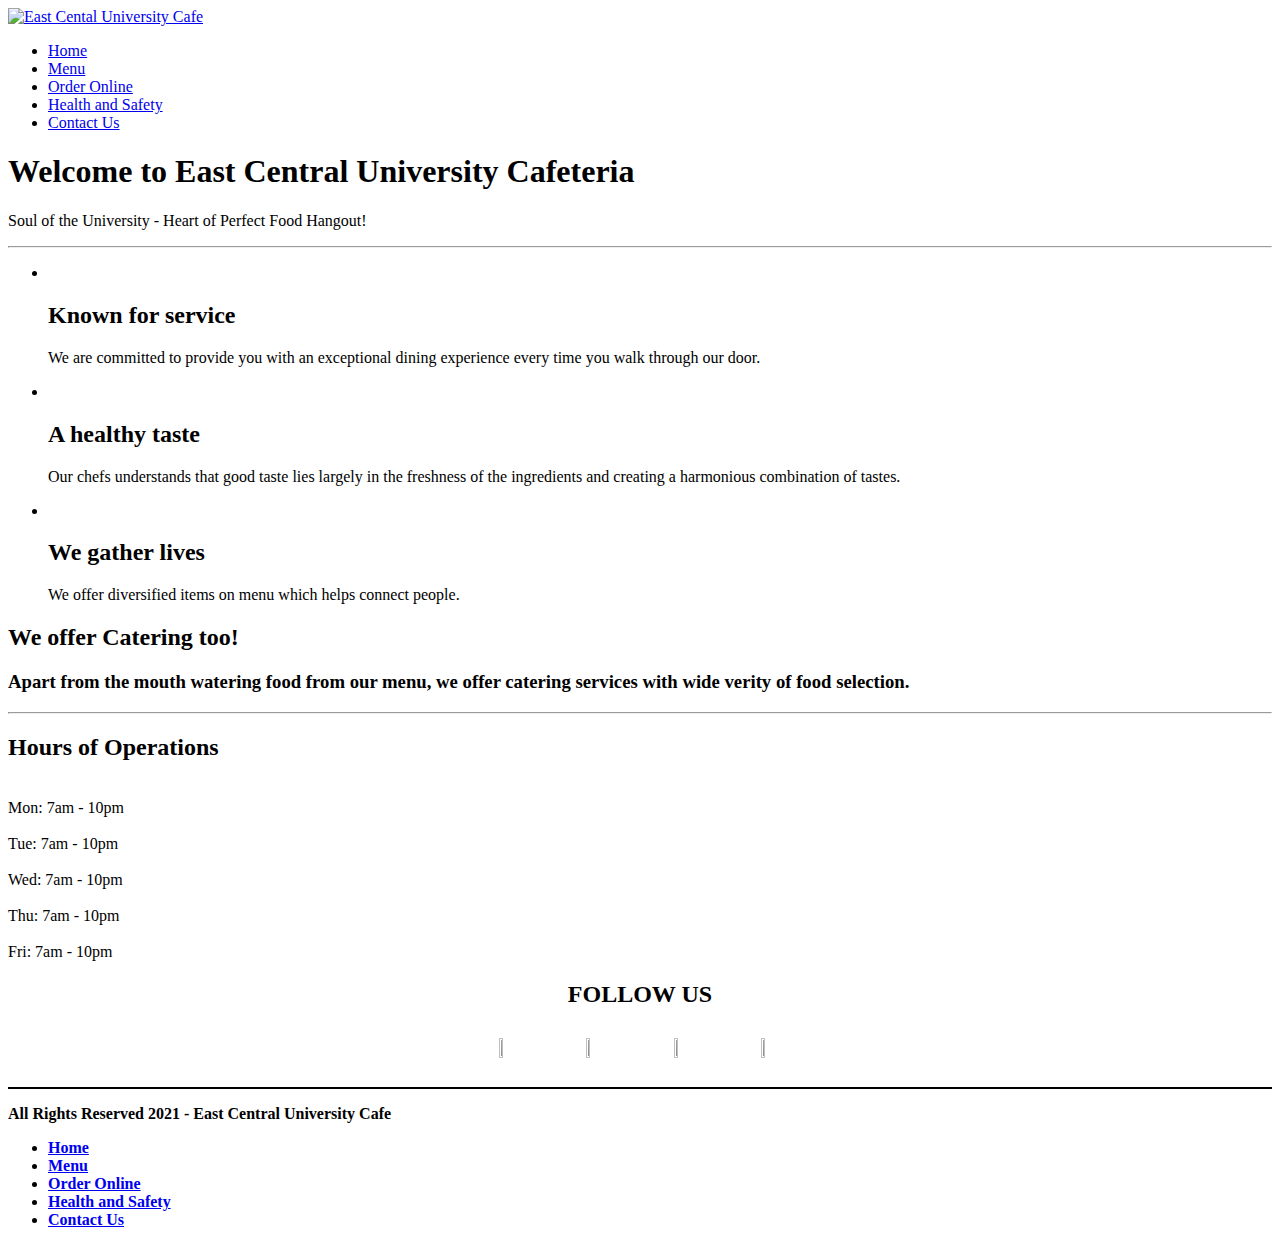
==== index.html @ ace2dca8 "Add files via upload" ====
<!DOCTYPE html>
<html lang="en">
<head>
	<title>Welcome to  East Central University Cafeteria</title>
	<meta charset="utf-8">
	<meta name="author" content="pixelhint.com">
	<meta name="description" content="Sublime Stunning free HTML5/CSS3 website template"/>
	<link rel="stylesheet" type="text/css" href="css/reset.css">
	<link rel="stylesheet" type="text/css" href="css/fancybox.css">
	<link rel="stylesheet" type="text/css" href="css/animate.css">
	<link rel="stylesheet" type="text/css" href="css/main.css">

</head>
<body>

	<section class="billboard light">
		<header class="wrapper light">
                <a href="https://www.ecok.edu/"> <img class="logo" src="./img/logo-big.png" alt="East Cental University Cafe">
			<nav>
				<ul>
					<li><a href="index.html">Home</a></li>
					<li><a href="./menu.html">Menu</a></li>
					<li><a href="./orderonline.html">Order Online</a></li>
                                        <li><a href="healthi.html">Health and Safety</a></li>
					<li><a href="./contact.html">Contact Us</a></li>
				</ul>
			</nav>
		</header>

		<div class="caption light animated wow fadeInDown clearfix">
			<h1>Welcome to  East Central University Cafeteria</h1>
			<p>Soul of the University - Heart of Perfect Food Hangout!</p>
			
		</div>
		<div class="shadow"></div>
	</section><!--  End billboard  -->

            <hr>
            
	<section class="services wrapper">
		<ul class="clearfix">
			<li class="animated wow fadeInDown">
				<img class="icon" src="img/service.jpg" alt=""/>
				<span class="separator"></span>
				<h2>Known for service</h2>
				<p>We are committed to provide you with an exceptional dining experience every time you walk through our door.</p>
			</li>
			
			<li class="animated wow fadeInDown"  data-wow-delay=".4s">
				<img class="icon" src="img/veg.jpg" alt=""/>
				<span class="separator"></span>
				<h2>A healthy taste</h2>
				<p>Our chefs understands that good taste lies largely in the freshness of the ingredients and creating a harmonious combination of tastes.</p>
			</li>
                        
                        <li class="animated wow fadeInDown"  data-wow-delay=".2s">
				<img class="icon" src="img/gather.jpg" alt=""/>
				<span class="separator"></span>
				<h2>We gather lives</h2>
				<p>We offer diversified items on menu which helps connect people.
			</li>
		</ul>
	</section><!--  End services  -->



	<section class="testimonials wrapper">
		<div class="title animated wow fadeIn">
			<h2>We offer Catering too!</h2>
			<h3>Apart from the mouth watering food from our menu, we offer catering services with wide verity of food selection.</h3>
			<hr class="separator"/>
		</div>
	</section><!--  End testimonials  -->

        <section class="testimonials wrapper">
		<div class="title animated wow fadeIn">
			<h2>Hours of Operations</h2>
                        <br>Mon: 7am - 10pm</br>
                        <br>Tue: 7am - 10pm</br>
                        <br>Wed: 7am - 10pm</br>
                        <br>Thu: 7am - 10pm</br>
                        <br>Fri: 7am - 10pm</br>

		</div> 
            
	</section><!--  End testimonials  -->
      	  
           <section class="testimonials wrapper">
                <div class="title animated wow fadeIn">
                <h2 align="center"> FOLLOW US</h1>
                <h1 align="center">
                <a href="https://www.facebook.com/TaffCafeteria/"> <img src="img/Facebook.png" height="5%" width="5%"></a>  &nbsp;
                <a href="https://www.instagram.com/ecutigers/">  <img src="img/Instagram.png" height="6%" width="5%"></a> &nbsp;
		<a href="https://twitter.com/ECUTigerEats/">  <img src="img/twitter.png" height="6%" width="5%"></a> &nbsp;
		<a href="mailto:housingresidencelife@ecok.edu">  <img src="img/gmail.png" height="6%" width="5%"></a> &nbsp;
                </h2>
                </div>
               <hr height="1.5px" color="black">
	
           </section><!--  End testimonials  -->
               
        <footer>
		<div class="wrapper">
			<div class="rights">
                            <p><b>All Rights Reserved 2021 - East Central University Cafe</b></p>
			</div>

			<nav>
				<ul>
					<li><a href="#"><b>Home</b></a></li>
					<li><a href="./menu.html"><b>Menu</b></a></li>
                                        <li><a href="./orderonline.html"><b>Order Online</b></a></li>
                                        <li><a href="./health.html"><b>Health and Safety</b></a></li>
					<li><a href="./contact.html"><b>Contact Us</b></a></li>
				</ul>
			</nav>
		</div>		
	</footer><!--  End footer  -->
	<script src="https://code.jquery.com/jquery-3.3.1.slim.min.js" integrity="sha384-q8i/X+965DzO0rT7abK41JStQIAqVgRVzpbzo5smXKp4YfRvH+8abtTE1Pi6jizo" crossorigin="anonymous"></script>
<script src="https://cdnjs.cloudflare.com/ajax/libs/popper.js/1.14.7/umd/popper.min.js" integrity="sha384-UO2eT0CpHqdSJQ6hJty5KVphtPhzWj9WO1clHTMGa3JDZwrnQq4sF86dIHNDz0W1" crossorigin="anonymous"></script>
<script src="https://stackpath.bootstrapcdn.com/bootstrap/4.3.1/js/bootstrap.min.js" integrity="sha384-JjSmVgyd0p3pXB1rRibZUAYoIIy6OrQ6VrjIEaFf/nJGzIxFDsf4x0xIM+B07jRM" crossorigin="anonymous"></script>
    <script type="text/javascript" src="js/jquery.js"></script>
    <script type="text/javascript" src="js/fancybox.js"></script>
    <script type="text/javascript" src="js/wow.js"></script>
    <script type="text/javascript" src="js/main.js"></script>
</body>
</html>
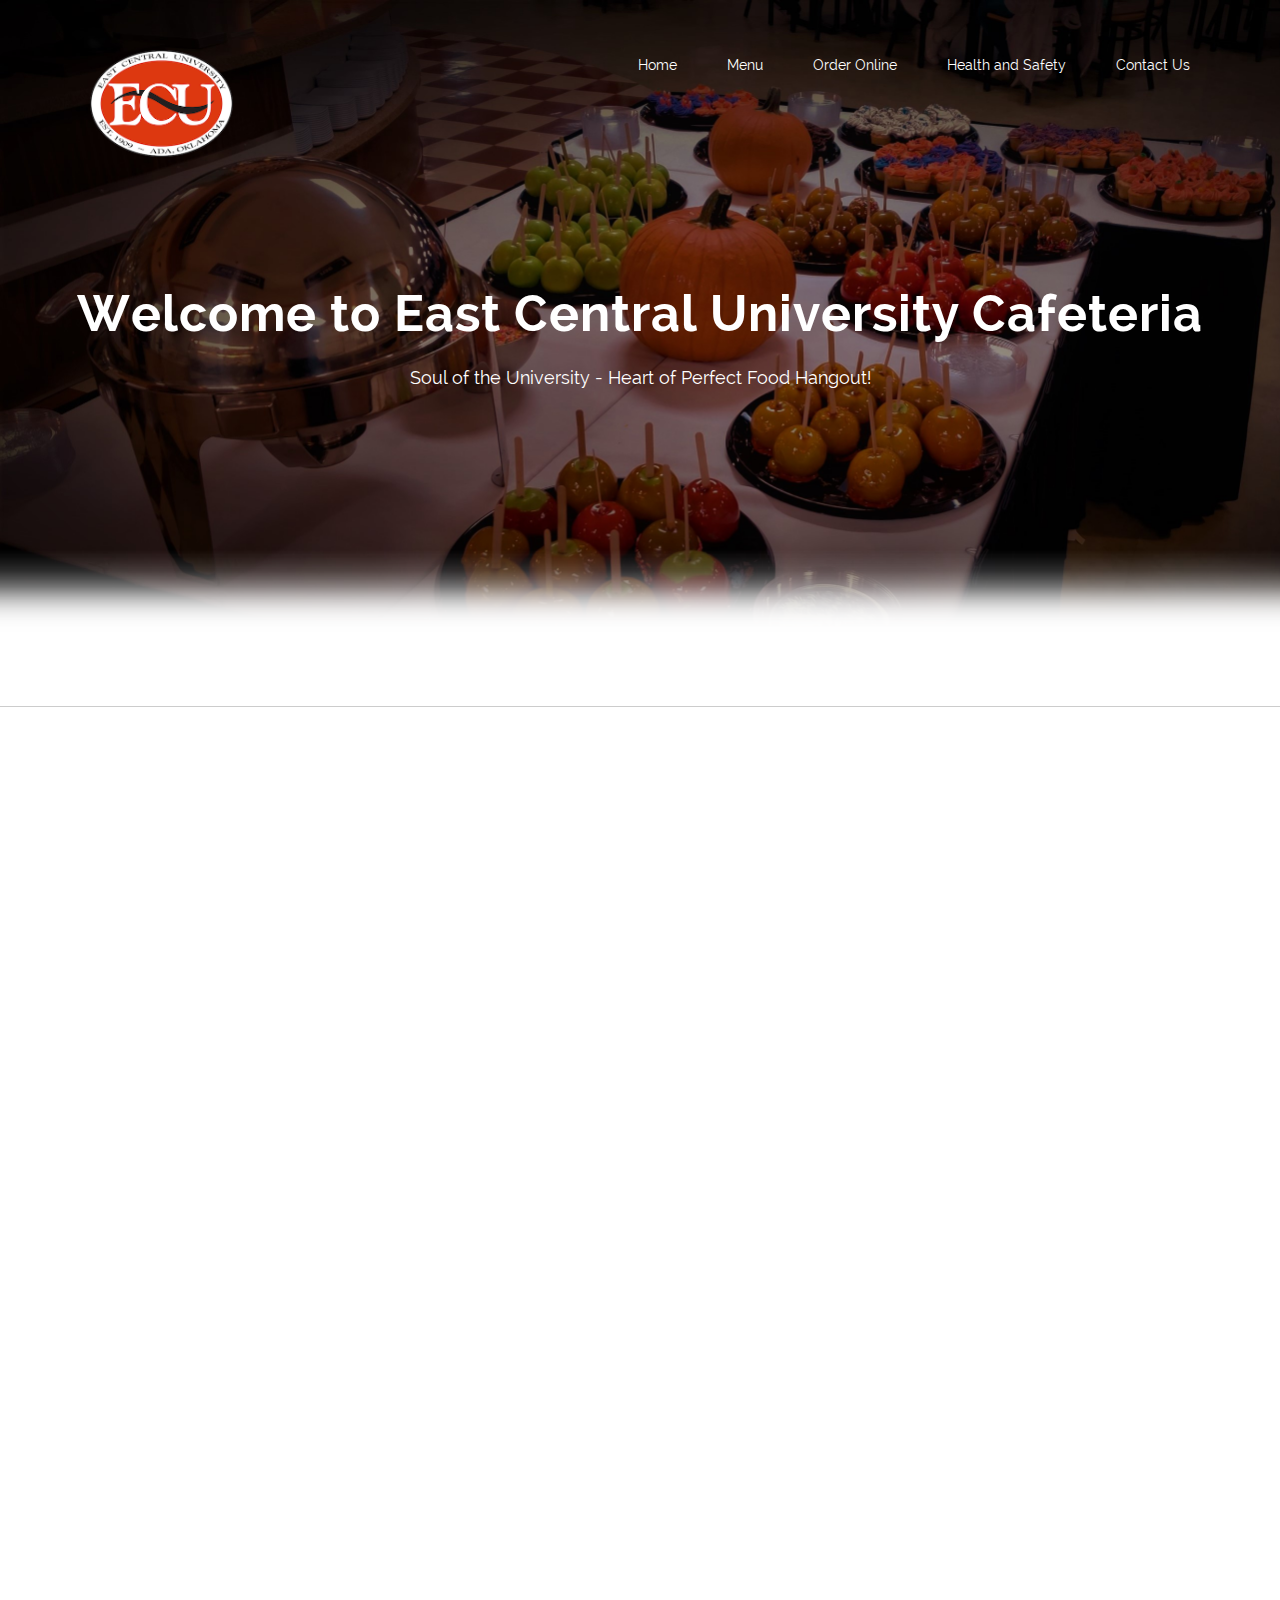
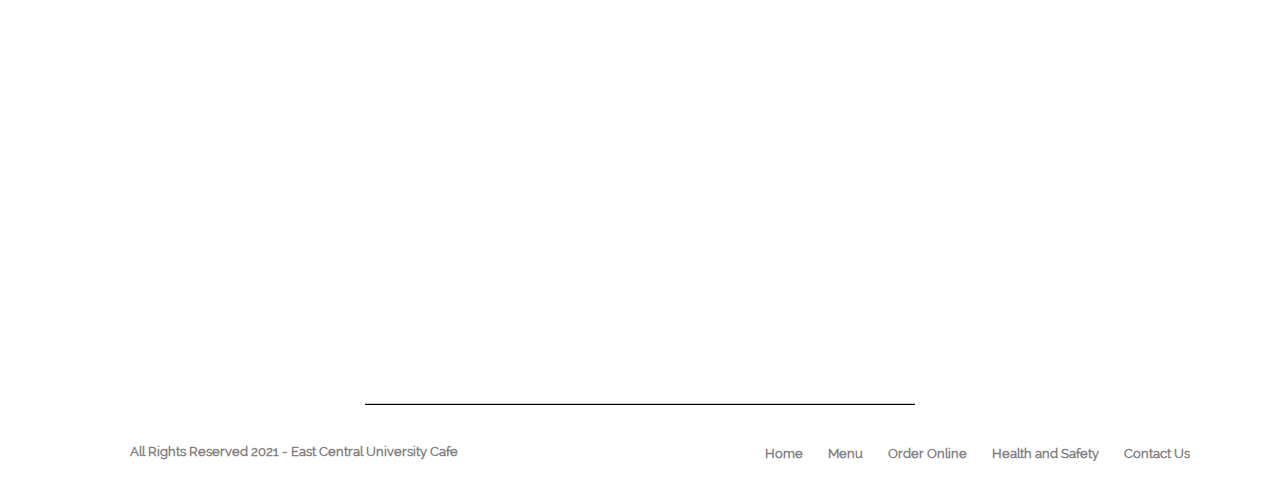
==== commit 39e67968: "minor changes" ====
--- a/index.html
+++ b/index.html
@@ -21,7 +21,7 @@
 					<li><a href="index.html">Home</a></li>
 					<li><a href="./menu.html">Menu</a></li>
 					<li><a href="./orderonline.html">Order Online</a></li>
-                                        <li><a href="healthi.html">Health and Safety</a></li>
+                     <li><a href="healthi.html">Health and Safety</a></li>
 					<li><a href="./contact.html">Contact Us</a></li>
 				</ul>
 			</nav>
@@ -95,7 +95,7 @@
 		<a href="mailto:housingresidencelife@ecok.edu">  <img src="img/gmail.png" height="6%" width="5%"></a> &nbsp;
                 </h2>
                 </div>
-               <hr height="1.5px" color="black">
+               <hr height="1px" color="black" style="width:50%; margin: auto";>
 	
            </section><!--  End testimonials  -->
                
@@ -109,8 +109,8 @@
 				<ul>
 					<li><a href="#"><b>Home</b></a></li>
 					<li><a href="./menu.html"><b>Menu</b></a></li>
-                                        <li><a href="./orderonline.html"><b>Order Online</b></a></li>
-                                        <li><a href="./health.html"><b>Health and Safety</b></a></li>
+                    <li><a href="./orderonline.html"><b>Order Online</b></a></li>
+                    <li><a href="./health.html"><b>Health and Safety</b></a></li>
 					<li><a href="./contact.html"><b>Contact Us</b></a></li>
 				</ul>
 			</nav>
--- a/css/main.css
+++ b/css/main.css
@@ -0,0 +1,604 @@
+/*
+
+	Template Author : pixelhint.com
+	Author Email    : contact@pixelhint.com
+	Template Name   : Sublime
+	
+	
+	*****************************************
+	
+	
+    - fonts
+    - general css
+    - billboard
+    - header
+    - services
+    - video
+    - testimonials
+    - blog posts
+	- footer
+	
+*/
+
+
+
+/*  Fonts  */
+@font-face {
+    font-family: 'raleway-regular';
+    src: url('../fonts/raleway-regular.eot');
+    src: url('../fonts/raleway-regular.eot?#iefix') format('embedded-opentype'),
+         url('../fonts/raleway-regular.woff') format('woff'),
+         url('../fonts/raleway-regular.ttf') format('truetype'),
+         url('../fonts/raleway-regular.svg#raleway-regular') format('svg');
+    font-weight: normal;
+    font-style: normal;
+
+}
+
+@font-face {
+    font-family: 'raleway-semibold';
+    src: url('../fonts/raleway-semibold.eot');
+    src: url('../fonts/raleway-semibold.eot?#iefix') format('embedded-opentype'),
+         url('../fonts/raleway-semibold.woff') format('woff'),
+         url('../fonts/raleway-semibold.ttf') format('truetype'),
+         url('../fonts/raleway-semibold.svg#raleway-semibold') format('svg');
+    font-weight: normal;
+    font-style: normal;
+
+}
+
+@font-face {
+    font-family: 'raleway-bold';
+    src: url('../fonts/raleway-bold.eot');
+    src: url('../fonts/raleway-bold.eot?#iefix') format('embedded-opentype'),
+         url('../fonts/raleway-bold.woff') format('woff'),
+         url('../fonts/raleway-bold.ttf') format('truetype'),
+         url('../fonts/raleway-bold.svg#raleway-bold') format('svg');
+    font-weight: normal;
+    font-style: normal;
+
+}
+
+
+
+/*  General CSS*/
+body{
+    background: #fff;
+}
+
+.wrapper{
+    width: 1100px;
+    margin: 0 auto;
+}
+
+h1, h2, h3, h4, h5 ,h6{
+    color: #626262;
+    font-family: "raleway-regular", arial;
+    letter-spacing: 1px;
+}
+
+h1              { font-size: 2em; margin: .67em 0 }
+h2              { font-size: 1.5em; margin: .75em 0 }
+h3              { font-size: 1.17em; margin: .83em 0 }
+h5              { font-size: .83em; margin: 1.5em 0 }
+h6              { font-size: .75em; margin: 1.67em 0 }
+h1, h2, h3, h4,
+h5, h6          { font-weight: bolder }
+
+.clearfix:before,  
+.clearfix:after {  
+    content: " ";  
+    display: table;  
+}  
+.clearfix:after {  
+    clear: both;  
+}  
+ 
+.clearfix {  
+    *zoom: 1;  
+}
+
+
+.logo {
+    width: 15%;
+}
+
+.icon {
+    border-radius: 30px;
+}
+
+
+/*    Billboard    */
+.billboard{
+    width: 100%;
+    height: 690px;
+    position: relative;
+}
+
+.billboard.light{
+    background: url('../img/cafe.jpg') no-repeat;   
+     
+    background-size: cover;
+    -webkit-background-size: cover;
+    -moz-background-size: cover;
+    -o-background-size: cover;
+}
+
+.billboard.dark{
+    background: url('../img/billboard2.jpg') no-repeat;
+    
+    background-size: cover;
+    -webkit-background-size: cover;
+    -moz-background-size: cover;
+    -o-background-size: cover;
+}
+
+
+.billboard .shadow{
+    position: absolute;
+    width: 100%;
+    height: 142px;
+    bottom: 0;
+    left: 0;
+    margin-bottom: -1px;
+    background: url('../img/shadow.png') repeat-x;
+}
+
+.billboard .caption{
+    margin-top: 130px;
+    text-align: center;
+}
+
+.billboard .caption.light{
+    color: #fff;
+}
+
+.billboard .caption.dark{
+    color: #5d5d5d;
+}
+
+.billboard .caption h1{
+    font-family: "raleway-bold";
+    font-size: 50px;
+    font-weight: bold; 
+    margin-bottom: 30px;
+}
+
+.billboard .caption.light h1{
+    color: #fff;
+}
+
+.billboard .caption.dark h1{
+    color: #5d5d5d;
+}
+
+.billboard .caption p{
+    font-family: "raleway-regular";
+    font-size: 18px;
+    margin-bottom: 30px;
+}
+
+.billboard .caption.light p{
+    color: #fff;
+}
+
+.billboard .caption.dark p{
+    color: #5d5d5d;
+}
+
+.billboard .caption hr{
+    display: inline-block;
+    height: 1px;
+    width: 30px;
+    border: 0!important;   
+    margin: 0;
+    padding: 0;
+}
+
+.billboard .caption.light hr{
+    background: #fff;
+}
+
+.billboard .caption.dark hr{
+    background: #5d5d5d;
+}
+
+
+
+
+
+
+/*    header    */
+header{
+    width: 100%;
+    height: 125px;
+}
+
+header .logo{
+    float: left;
+    margin-top: 50px;
+    width:13%;
+	
+}
+
+header nav{
+    float: right;
+    margin-top: 57px;
+}
+
+
+header nav ul li{
+    list-style: none;
+    display: block;
+    float: left;
+    margin-left: 50px;
+}
+
+header nav ul li a{
+    text-decoration: none;  
+    font-family: "raleway-regular";
+    font-size: 14px;
+
+    transition:all .2s linear;
+    -webkit-transition:all .2s linear;
+    -moz-transition:all .2s linear;
+    -o-transition:all .2s linear;
+}
+
+header.light nav ul li a{  
+    color: #fff;
+}
+
+header.light nav ul li a:hover{
+    color: #B9B9B9;
+}
+
+header.dark nav ul li a{  
+    color: #5d5d5d;
+}
+
+header.dark nav ul li a:hover{
+    color: #919191;
+}
+
+
+
+
+
+
+
+/*    Services    */
+.services ul{
+    margin-top: 100px;
+}
+
+.services ul li{
+    list-style: none;
+    display: block;
+    width: 313px;
+    float: left;
+    margin-left: 80px;
+    text-align: center;
+}
+
+.services ul li:first-child{
+    margin-left: 0;
+}
+
+.services ul li .separator{
+    display: block;
+    width: 1px;
+    height: 20px;
+    background: #f6f6f6;
+    margin: 20px auto;
+}
+
+.services ul li h2{
+    color: #616161;
+    font-family: "raleway-bold";
+    font-size: 18px;
+    font-weight: bold;
+    margin: 0;
+}
+
+.services ul li p{
+   color: #838181;
+    font-family: "raleway-regular";
+    font-size: 14px;
+    line-height: 28px; 
+    margin-top: 40px;
+    letter-spacing: .5px;
+}
+
+
+
+
+
+
+
+/*    Video    */
+.video{
+    display: block;
+    width: 100%;
+    padding: 2em;
+    text-align: center;
+    margin-top: 100px;
+    background: url('../img/contact.jpg') no-repeat;    
+    background-size: cover;
+    -webkit-background-size: cover;
+    -moz-background-size: cover;
+    -o-background-size: cover;
+}
+
+.video .video_logo{
+    margin-top: 85px;
+}
+
+.video h3{
+    color: #fff;
+    font-family: "raleway-regular";
+    font-size: 14px;
+    font-weight: normal!important;
+    margin: 20px 0 0 0;
+}
+
+.video #play_btn{
+    display: inline-block;
+    width: 71px;
+    height: 71px;
+    background: url('../img/play_btn.png') no-repeat;
+    margin-top: 40px;
+}
+
+
+
+
+.title{
+    text-align: center;
+    overflow: hidden;
+}
+
+.title h2{
+    color: #616161;
+    font-family: "raleway-bold";
+    font-size: 30px;
+    font-weight: bold;
+    margin: 0 0 20px 0;
+    text-transform: uppercase;
+}
+
+.title h3{
+    color: #9b9b9b;
+    font-family: "raleway-regular";
+    font-size: 14px;
+    margin: 0 0 20px 0;
+    font-weight: normal!important;
+}
+
+.title hr.separator{
+    display: block;
+    width: 40px;
+    height: 1px;
+    background-color: #ebebeb;
+    margin: 0 auto;
+    padding: 0;
+    border: 0!important;
+}
+
+
+
+
+
+
+
+/*    testimonials    */
+.testimonials{
+    margin-top: 100px;
+}
+
+.testimonials ul{
+    margin-top: 70px;
+    list-style: none;
+}
+
+.testimonials ul li{
+    display: block;
+    float: left;
+    margin-left: 80px;
+    width: 313px;
+}
+
+.testimonials ul li:first-child{
+    margin-left: 0;
+}
+
+.testimonials ul li .quotes{
+    margin-right: 10px;
+}
+
+.testimonials ul li p{
+    color: #838181;
+    font-family: "raleway-regular";
+    font-size: 16px;
+    line-height: 28px;
+    letter-spacing: .5px;
+    padding-bottom: 30px;
+    margin-bottom: 20px;
+    border-bottom: 1px solid #ecebeb;
+    position: relative;
+}
+
+.testimonials ul li p .triangle{
+    display: block;
+    width: 10px;
+    height: 5px;
+    background: url('../img/testimonial_triangle.png') no-repeat;
+    position: absolute;
+    bottom: -5px;
+    left: 40px;
+}
+
+.testimonials ul li .client{
+    margin-left: 20px;
+}
+
+.testimonials ul li .client img.avatar{
+    float: left;
+    margin-right: 20px;
+    -webkit-border-radius: 100px;
+    -moz-border-radius: 100px;
+    -o-border-radius: 100px;
+    border-radius: 100px;
+}
+
+.testimonials ul li .client .client_details{
+    float: left;
+}
+
+.testimonials ul li .client .client_details h4{
+    color: #7b7979;
+    font-family: "raleway-semibold";
+    font-size: 14px;
+    font-weight: bold;
+    margin: 0 0 10px 0;
+}
+
+.testimonials ul li .client .client_details h5{
+    color: #7b7979;
+    font-family: "raleway-regular";
+    font-size: 12px;
+    margin: 0;
+    font-weight: normal;
+}
+
+
+
+
+
+
+
+/*    blog posts    */
+.blog_posts{
+    margin-top: 100px;
+    padding: 100px 0;
+    background: #fafafa;
+}
+
+.blog_posts ul{
+    list-style: none;
+    margin-top: 70px;
+}
+
+.blog_posts ul li{
+    display: block;
+    width: 230px;
+    margin-left: 60px;
+    float: left;
+}
+
+.blog_posts ul li:first-child{
+    margin-left: 0;
+}
+
+.blog_posts ul li .media .date{
+    position: absolute;
+    top: 0;
+    left: 30px;
+    width: 40px;
+    padding: 10px 0;
+    background: rgba(62, 62, 62, .7);
+    text-align: center;
+}
+
+.blog_posts ul li .media .date span{
+    display: block;
+}
+
+.blog_posts ul li .media .date .day{
+    color: #fff;
+    font-family: "raleway-bold";
+    font-size: 18px;
+    font-weight: bold;
+
+}
+
+.blog_posts ul li .media .date .month{
+    color: #fff;
+    font-family: "raleway-regular";
+    font-size: 12px;
+}
+
+.blog_posts ul li .media{
+    width: 230px;
+    height: 230px;
+    position: relative;
+}
+
+.blog_posts ul li h1{
+    color: #616161;
+    font-family: "raleway-regular";
+    font-size: 16px;
+    font-weight: normal;
+    line-height: 26px;
+    margin: 20px 0 0 0;
+}
+
+
+
+
+
+
+
+/*    footer    */
+footer{
+    padding: 35px 0;
+    overflow: hidden;
+}
+
+footer .footer_logo{
+    float: left;
+}
+
+footer .rights p{
+    float: left;
+    color: #838181;
+    font-family: "raleway-regular";
+    font-size: 13px;
+    margin: 5px 0 0 40px; 
+}
+
+footer .rights p a{
+    color: #777;
+    font-family: "raleway-semibold";
+    font-size: 13px;
+    font-weight: bold;
+    text-decoration: none;
+}
+
+footer nav ul{
+    float: right;
+    overflow: hidden;
+    list-style: none;
+    margin-top: 5px; 
+}
+
+footer nav ul li{
+    float: left;
+    margin-left: 25px;
+}
+
+footer nav ul li a{
+    color: #838181;
+    font-family: "raleway-regular";
+    font-size: 13px;
+    text-decoration: none;
+
+    transition:all .2s linear;
+    -webkit-transition:all .2s linear;
+    -moz-transition:all .2s linear;
+    -o-transition:all .2s linear;
+}
+
+footer nav ul li a:hover{
+    color: #616161;
+}
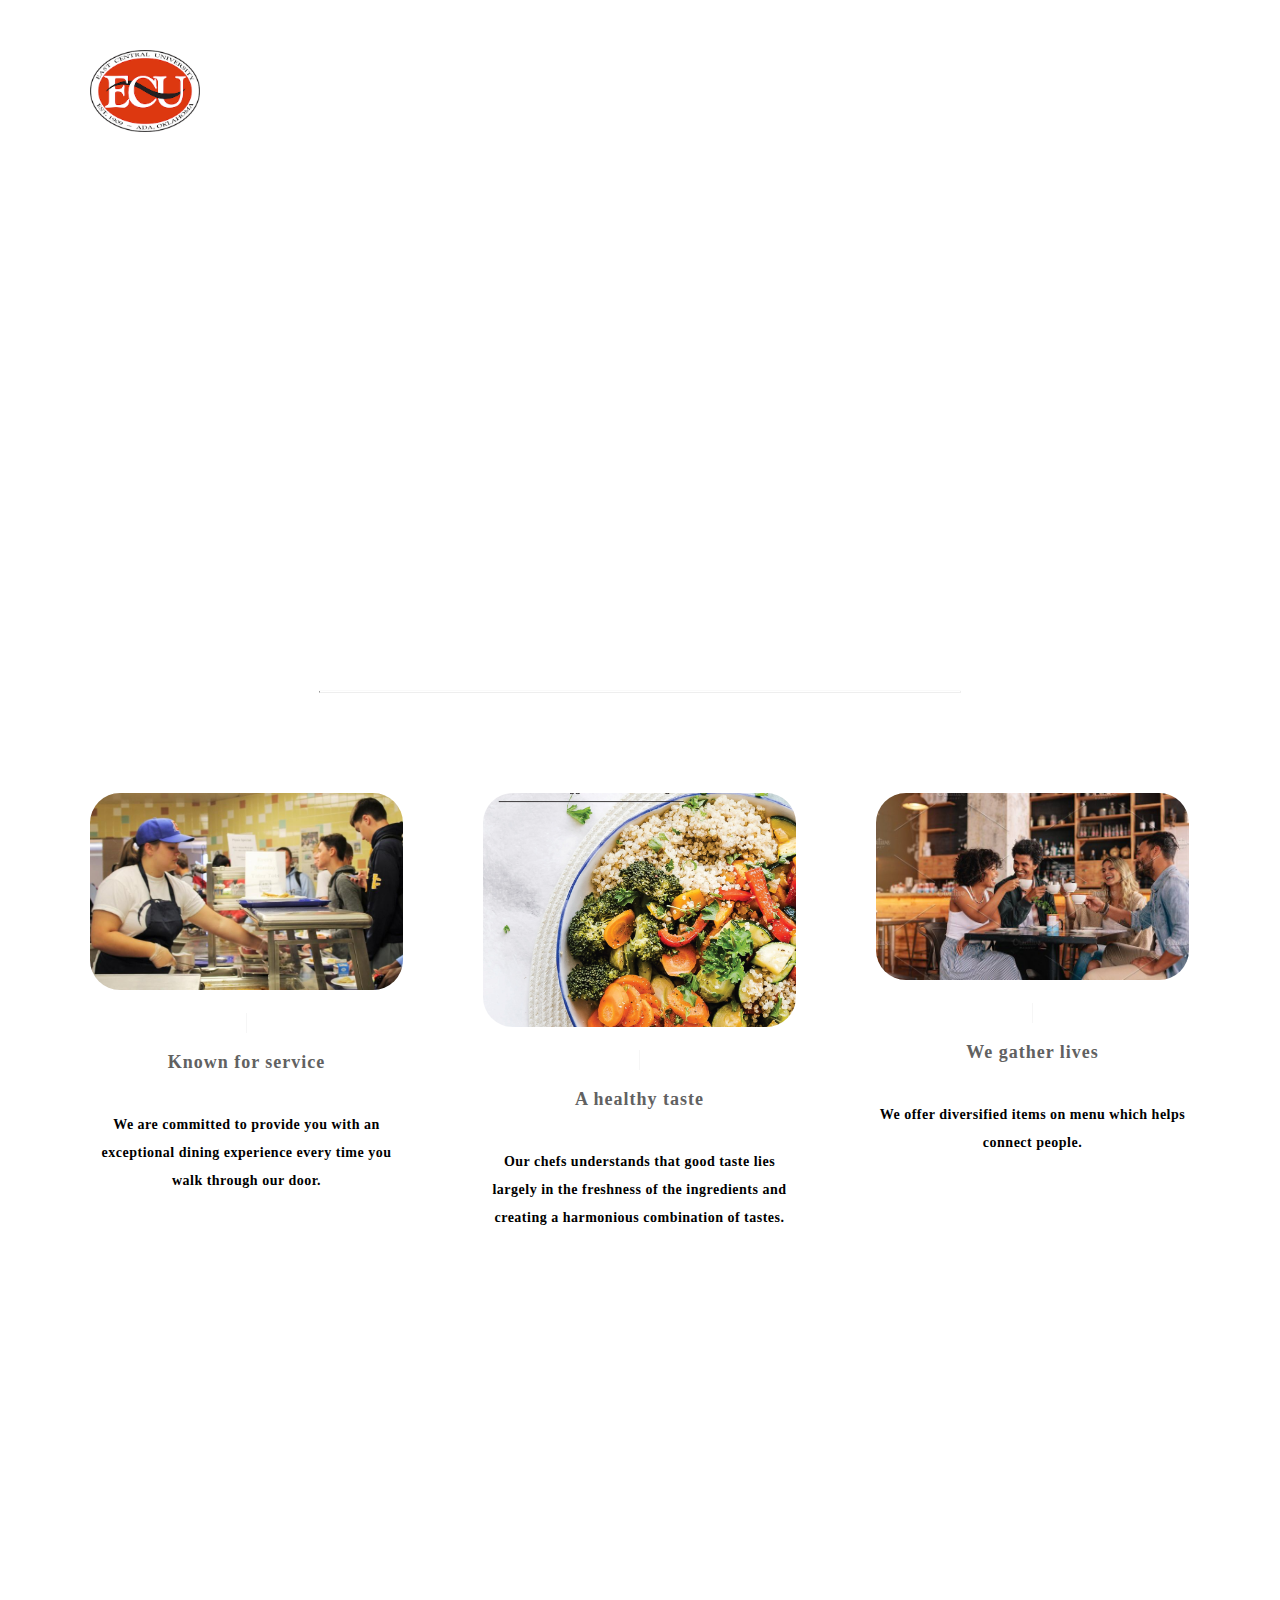
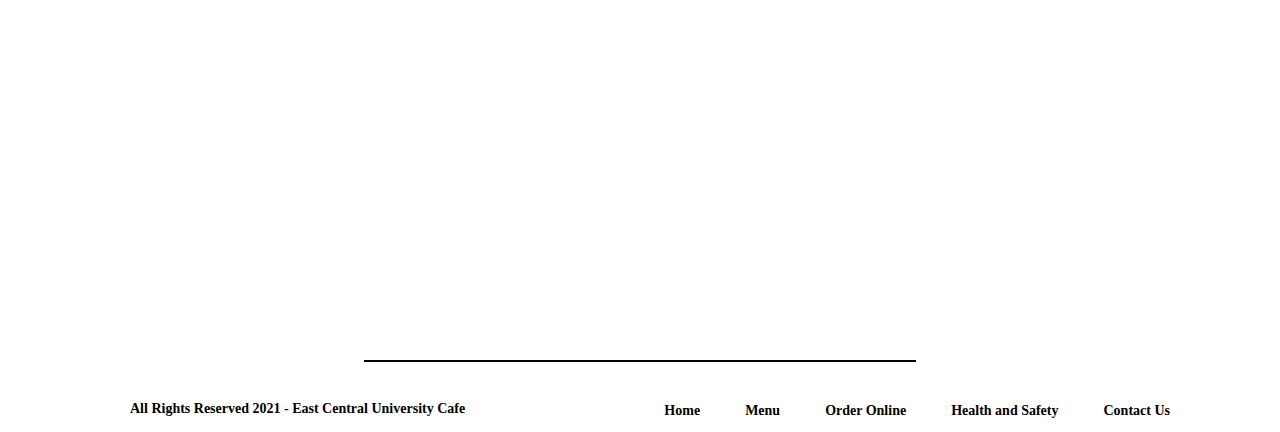
==== commit 77be4a1f: "Add files via upload" ====
--- a/index.html
+++ b/index.html
@@ -123,5 +123,15 @@
     <script type="text/javascript" src="js/fancybox.js"></script>
     <script type="text/javascript" src="js/wow.js"></script>
     <script type="text/javascript" src="js/main.js"></script>
+<!-- Begin of Chaport Live Chat code -->
+<script type="text/javascript">
+(function(w,d,v3){
+w.chaportConfig = {
+  appId : '6196f3496a9b2d19c8bec888'
+};
+
+if(w.chaport)return;v3=w.chaport={};v3._q=[];v3._l={};v3.q=function(){v3._q.push(arguments)};v3.on=function(e,fn){if(!v3._l[e])v3._l[e]=[];v3._l[e].push(fn)};var s=d.createElement('script');s.type='text/javascript';s.async=true;s.src='https://app.chaport.com/javascripts/insert.js';var ss=d.getElementsByTagName('script')[0];ss.parentNode.insertBefore(s,ss)})(window, document);
+</script>
+<!-- End of Chaport Live Chat code -->
 </body>
 </html>
--- a/css/main.css
+++ b/css/main.css
@@ -23,50 +23,23 @@
 
 
 /*  Fonts  */
-@font-face {
-    font-family: 'raleway-regular';
-    src: url('../fonts/raleway-regular.eot');
-    src: url('../fonts/raleway-regular.eot?#iefix') format('embedded-opentype'),
-         url('../fonts/raleway-regular.woff') format('woff'),
-         url('../fonts/raleway-regular.ttf') format('truetype'),
-         url('../fonts/raleway-regular.svg#raleway-regular') format('svg');
-    font-weight: normal;
-    font-style: normal;
-
-}
-
-@font-face {
-    font-family: 'raleway-semibold';
-    src: url('../fonts/raleway-semibold.eot');
-    src: url('../fonts/raleway-semibold.eot?#iefix') format('embedded-opentype'),
-         url('../fonts/raleway-semibold.woff') format('woff'),
-         url('../fonts/raleway-semibold.ttf') format('truetype'),
-         url('../fonts/raleway-semibold.svg#raleway-semibold') format('svg');
-    font-weight: normal;
-    font-style: normal;
-
-}
-
-@font-face {
-    font-family: 'raleway-bold';
-    src: url('../fonts/raleway-bold.eot');
-    src: url('../fonts/raleway-bold.eot?#iefix') format('embedded-opentype'),
-         url('../fonts/raleway-bold.woff') format('woff'),
-         url('../fonts/raleway-bold.ttf') format('truetype'),
-         url('../fonts/raleway-bold.svg#raleway-bold') format('svg');
-    font-weight: normal;
-    font-style: normal;
-
-}
-
+
+
+html {
+    font-family: Georgia, sans-serif, "Times New Roman";
+
+}
 
 
 /*  General CSS*/
 body{
-    background: #fff;
-}
-
-.wrapper{
+   background: url(https://visitnepal2020.com/wp-content/themes/visitnepaltwenty/assets/images/bg-3-food.png) no-repeat center center fixed; 
+  -webkit-background-size: cover;
+  -moz-background-size: cover;
+  -o-background-size: cover;
+}
+
+.wrapper {
     width: 1100px;
     margin: 0 auto;
 }
@@ -75,6 +48,8 @@
     color: #626262;
     font-family: "raleway-regular", arial;
     letter-spacing: 1px;
+    font-size: 30px;
+    text-shadow: 5px black;
 }
 
 h1              { font-size: 2em; margin: .67em 0 }
@@ -110,14 +85,14 @@
 
 /*    Billboard    */
 .billboard{
-    width: 100%;
+    width: 1100px;
+    min-width: 100%;
     height: 690px;
     position: relative;
 }
 
 .billboard.light{
-    background: url('../img/cafe.jpg') no-repeat;   
-     
+    background: url('https://github.com/Sacsam005/SoftwareDesign-ECU-cafe/blob/main/img/cafe.jpg?raw=true') no-repeat;   
     background-size: cover;
     -webkit-background-size: cover;
     -moz-background-size: cover;
@@ -126,7 +101,6 @@
 
 .billboard.dark{
     background: url('../img/billboard2.jpg') no-repeat;
-    
     background-size: cover;
     -webkit-background-size: cover;
     -moz-background-size: cover;
@@ -205,9 +179,6 @@
 
 
 
-
-
-
 /*    header    */
 header{
     width: 100%;
@@ -217,7 +188,7 @@
 header .logo{
     float: left;
     margin-top: 50px;
-    width:13%;
+    width:10%;
 	
 }
 
@@ -238,6 +209,8 @@
     text-decoration: none;  
     font-family: "raleway-regular";
     font-size: 14px;
+    margin-right: 20px;
+
 
     transition:all .2s linear;
     -webkit-transition:all .2s linear;
@@ -250,7 +223,7 @@
 }
 
 header.light nav ul li a:hover{
-    color: #B9B9B9;
+    color: lightcoral;
 }
 
 header.dark nav ul li a{  
@@ -258,13 +231,14 @@
 }
 
 header.dark nav ul li a:hover{
-    color: #919191;
-}
-
-
-
-
-
+    color: lightcoral;
+}
+
+.wrapper ul li a {
+    font-size:14px;
+    
+    color: black;
+}
 
 
 /*    Services    */
@@ -302,9 +276,10 @@
 }
 
 .services ul li p{
-   color: #838181;
-    font-family: "raleway-regular";
-    font-size: 14px;
+   color: black;
+    font-family: "raleway-regular";
+    font-size: 14px;
+    font-weight: 800;
     line-height: 28px; 
     margin-top: 40px;
     letter-spacing: .5px;
@@ -359,7 +334,8 @@
 }
 
 .title h2{
-    color: #616161;
+    color: black;
+    font-weight: 800;
     font-family: "raleway-bold";
     font-size: 30px;
     font-weight: bold;
@@ -368,11 +344,11 @@
 }
 
 .title h3{
-    color: #9b9b9b;
+    color: black;
     font-family: "raleway-regular";
     font-size: 14px;
     margin: 0 0 20px 0;
-    font-weight: normal!important;
+    font-weight: 800;
 }
 
 .title hr.separator{
@@ -384,11 +360,6 @@
     padding: 0;
     border: 0!important;
 }
-
-
-
-
-
 
 
 /*    testimonials    */
@@ -470,11 +441,6 @@
     margin: 0;
     font-weight: normal;
 }
-
-
-
-
-
 
 
 /*    blog posts    */
@@ -544,15 +510,16 @@
 }
 
 
-
-
-
-
-
 /*    footer    */
 footer{
     padding: 35px 0;
-    overflow: hidden;
+    overflow: visible;
+}
+
+.footer.wrapper {
+    display: flex;
+    flex-wrap: wrap;
+    justify-content: space-evenly;
 }
 
 footer .footer_logo{
@@ -561,23 +528,23 @@
 
 footer .rights p{
     float: left;
-    color: #838181;
-    font-family: "raleway-regular";
-    font-size: 13px;
+    color: black;
+    font-family: "raleway-regular";
+    font-size: 14px;
     margin: 5px 0 0 40px; 
 }
 
 footer .rights p a{
-    color: #777;
+    color: black;
     font-family: "raleway-semibold";
-    font-size: 13px;
+    font-size: 14px;
     font-weight: bold;
     text-decoration: none;
 }
 
 footer nav ul{
     float: right;
-    overflow: hidden;
+    overflow: visible;
     list-style: none;
     margin-top: 5px; 
 }
@@ -588,10 +555,12 @@
 }
 
 footer nav ul li a{
-    color: #838181;
-    font-family: "raleway-regular";
-    font-size: 13px;
+    color: black;
+    font-family: "raleway-regular";
+    font-size: 14px;
+    margin-right: 20px;
     text-decoration: none;
+
 
     transition:all .2s linear;
     -webkit-transition:all .2s linear;
@@ -600,5 +569,30 @@
 }
 
 footer nav ul li a:hover{
-    color: #616161;
-}
+    color: lightcoral;
+}
+
+.testimonials {
+    font-weight: 800;
+    color: black;
+    font: bold;
+}
+
+@media only screen and (max-width: 580px) {
+body {
+    width: 100%;
+    height: auto;
+}
+
+header nav ul li a, footer nav ul li a {
+    margin-right: 20px;
+}
+
+img.logo {
+    margin-left: 20px;
+}
+div#form-div {
+    align-items: center;
+
+}
+}
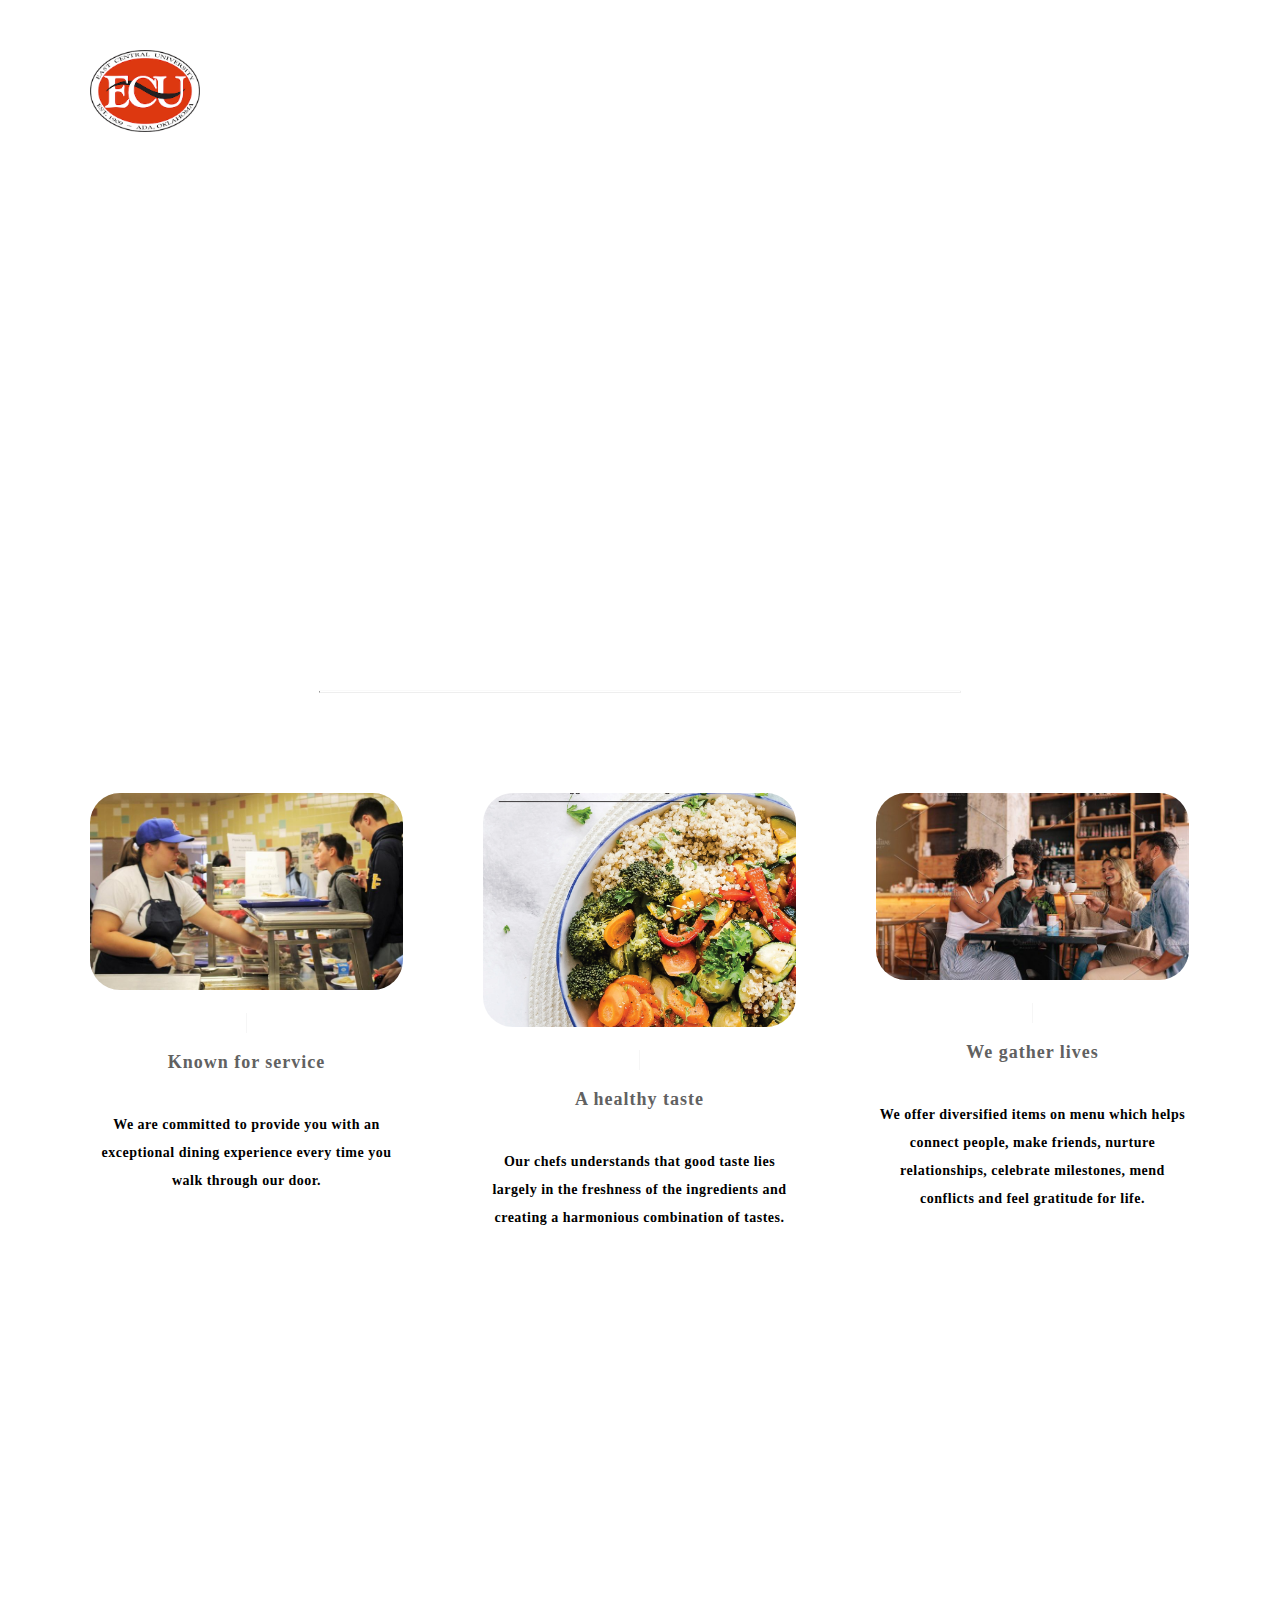
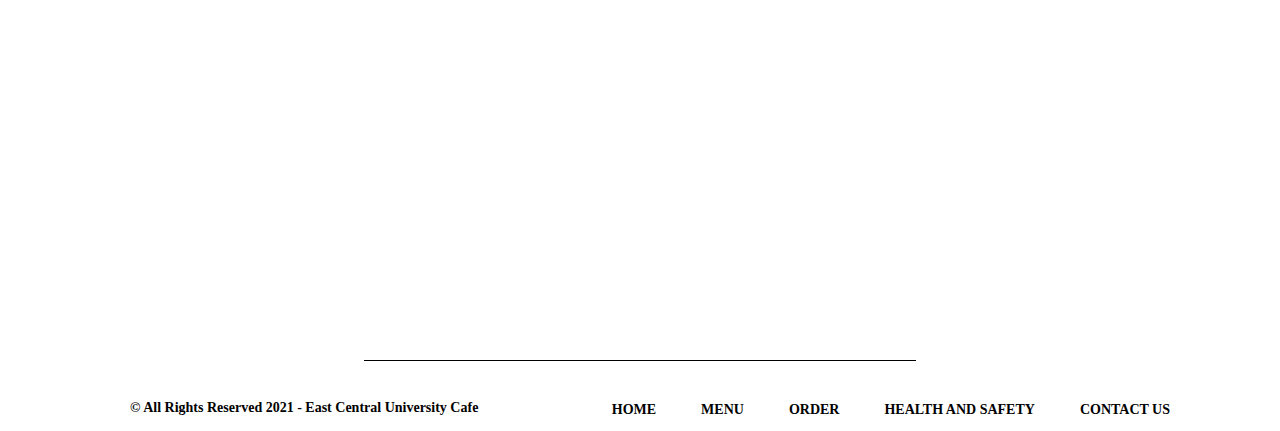
==== commit 7a23cdb6: "Add files via upload" ====
--- a/index.html
+++ b/index.html
@@ -15,14 +15,14 @@
 
 	<section class="billboard light">
 		<header class="wrapper light">
-                <a href="https://www.ecok.edu/"> <img class="logo" src="./img/logo-big.png" alt="East Cental University Cafe">
+                <a href="https://www.ecok.edu/"><img class="logo" src="./img/logo-big.png" alt="East Cental University Cafe"></a>
 			<nav>
 				<ul>
-					<li><a href="index.html">Home</a></li>
-					<li><a href="./menu.html">Menu</a></li>
-					<li><a href="./orderonline.html">Order Online</a></li>
-                     <li><a href="healthi.html">Health and Safety</a></li>
-					<li><a href="./contact.html">Contact Us</a></li>
+					<li><a href="http://localhost:8383/ecu%20cafe/index.html">HOME</a></li>
+					<li><a href="./menu.html">MENU</a></li>
+					<li><a href="./orderonline.html">ORDER ONLINE</a></li>
+					<li><a href="healthi.html">HEALTH AND SAFETY</a></li>
+					<li><a href="./contact.html">CONTACT US</a></li>
 				</ul>
 			</nav>
 		</header>
@@ -57,7 +57,7 @@
 				<img class="icon" src="img/gather.jpg" alt=""/>
 				<span class="separator"></span>
 				<h2>We gather lives</h2>
-				<p>We offer diversified items on menu which helps connect people.
+				<p>We offer diversified items on menu which helps connect people, make friends, nurture relationships, celebrate milestones, mend conflicts and feel gratitude for life.
 			</li>
 		</ul>
 	</section><!--  End services  -->
@@ -87,35 +87,38 @@
       	  
            <section class="testimonials wrapper">
                 <div class="title animated wow fadeIn">
-                <h2 align="center"> FOLLOW US</h1>
+                <h2 align="center">FOLLOW US</h1>
                 <h1 align="center">
-                <a href="https://www.facebook.com/TaffCafeteria/"> <img src="img/Facebook.png" height="5%" width="5%"></a>  &nbsp;
-                <a href="https://www.instagram.com/ecutigers/">  <img src="img/Instagram.png" height="6%" width="5%"></a> &nbsp;
-		<a href="https://twitter.com/ECUTigerEats/">  <img src="img/twitter.png" height="6%" width="5%"></a> &nbsp;
-		<a href="mailto:housingresidencelife@ecok.edu">  <img src="img/gmail.png" height="6%" width="5%"></a> &nbsp;
+	                <a href="https://www.facebook.com/TaffCafeteria/"> <img src="img/Facebook.png" height="5%" width="5%"></a>  &nbsp;
+	                <a href="https://www.instagram.com/ecutigers/">  <img src="img/Instagram.png" height="6%" width="5%"></a> &nbsp;
+					<a href="https://twitter.com/ECUTigerEats/">  <img src="img/twitter.png" height="6%" width="5%"></a> &nbsp;
+					<a href="mailto:housingresidencelife@ecok.edu">  <img src="img/gmail.png" height="6%" width="5%"></a> &nbsp;
                 </h2>
                 </div>
-               <hr height="1px" color="black" style="width:50%; margin: auto";>
+
+               <hr size=1 color="black">
 	
            </section><!--  End testimonials  -->
                
         <footer>
 		<div class="wrapper">
 			<div class="rights">
-                            <p><b>All Rights Reserved 2021 - East Central University Cafe</b></p>
+                            <p><b>© All Rights Reserved 2021 - East Central University Cafe</b></p>
 			</div>
 
 			<nav>
 				<ul>
-					<li><a href="#"><b>Home</b></a></li>
-					<li><a href="./menu.html"><b>Menu</b></a></li>
-                    <li><a href="./orderonline.html"><b>Order Online</b></a></li>
-                    <li><a href="./health.html"><b>Health and Safety</b></a></li>
-					<li><a href="./contact.html"><b>Contact Us</b></a></li>
+					<li><a href="#"><b>HOME</b></a></li>
+					<li><a href="./menu.html"><b>MENU</b></a></li>
+                    <li><a href="./orderonline.html"><b>ORDER</b></a></li>
+                    <li><a href="./healthi.html"><b>HEALTH AND SAFETY</b></a></li>
+					<li><a href="./contact.html"><b>CONTACT US</b></a></li>
 				</ul>
 			</nav>
 		</div>		
 	</footer><!--  End footer  -->
+
+
 	<script src="https://code.jquery.com/jquery-3.3.1.slim.min.js" integrity="sha384-q8i/X+965DzO0rT7abK41JStQIAqVgRVzpbzo5smXKp4YfRvH+8abtTE1Pi6jizo" crossorigin="anonymous"></script>
 <script src="https://cdnjs.cloudflare.com/ajax/libs/popper.js/1.14.7/umd/popper.min.js" integrity="sha384-UO2eT0CpHqdSJQ6hJty5KVphtPhzWj9WO1clHTMGa3JDZwrnQq4sF86dIHNDz0W1" crossorigin="anonymous"></script>
 <script src="https://stackpath.bootstrapcdn.com/bootstrap/4.3.1/js/bootstrap.min.js" integrity="sha384-JjSmVgyd0p3pXB1rRibZUAYoIIy6OrQ6VrjIEaFf/nJGzIxFDsf4x0xIM+B07jRM" crossorigin="anonymous"></script>
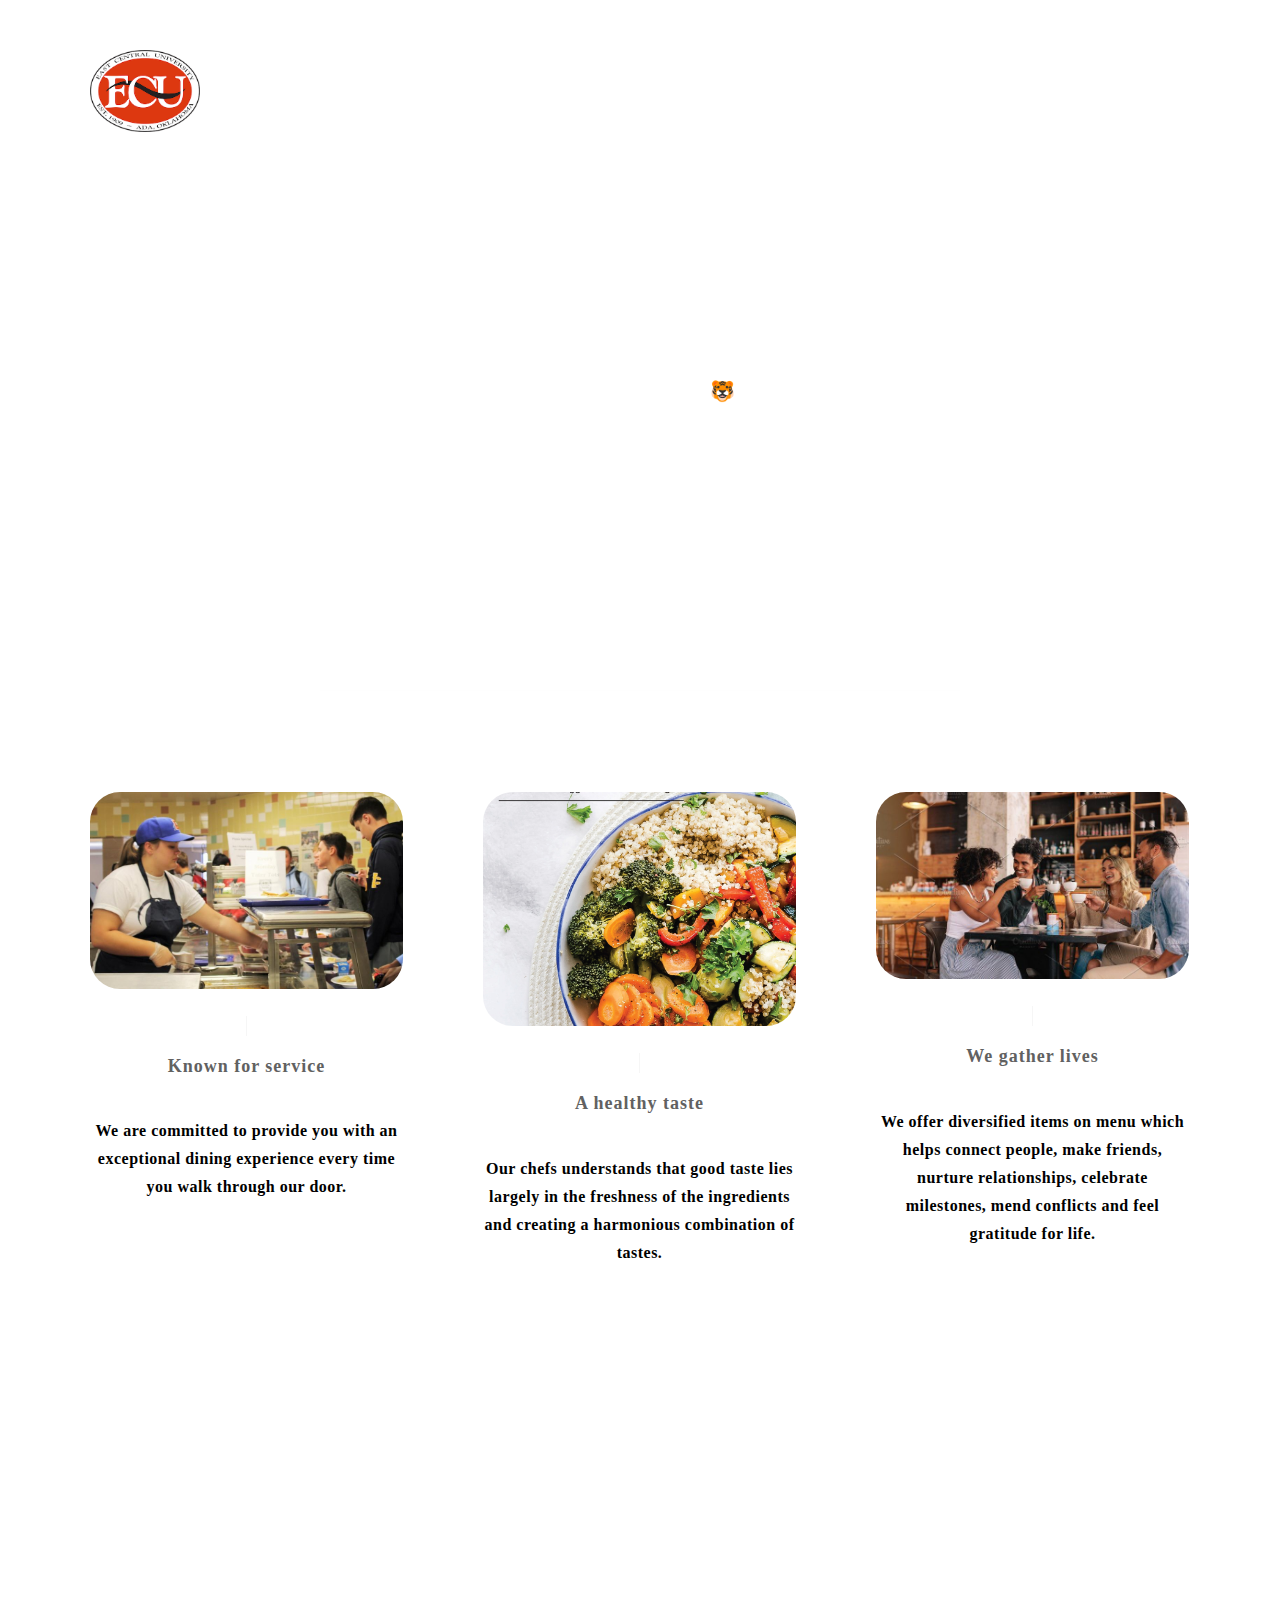
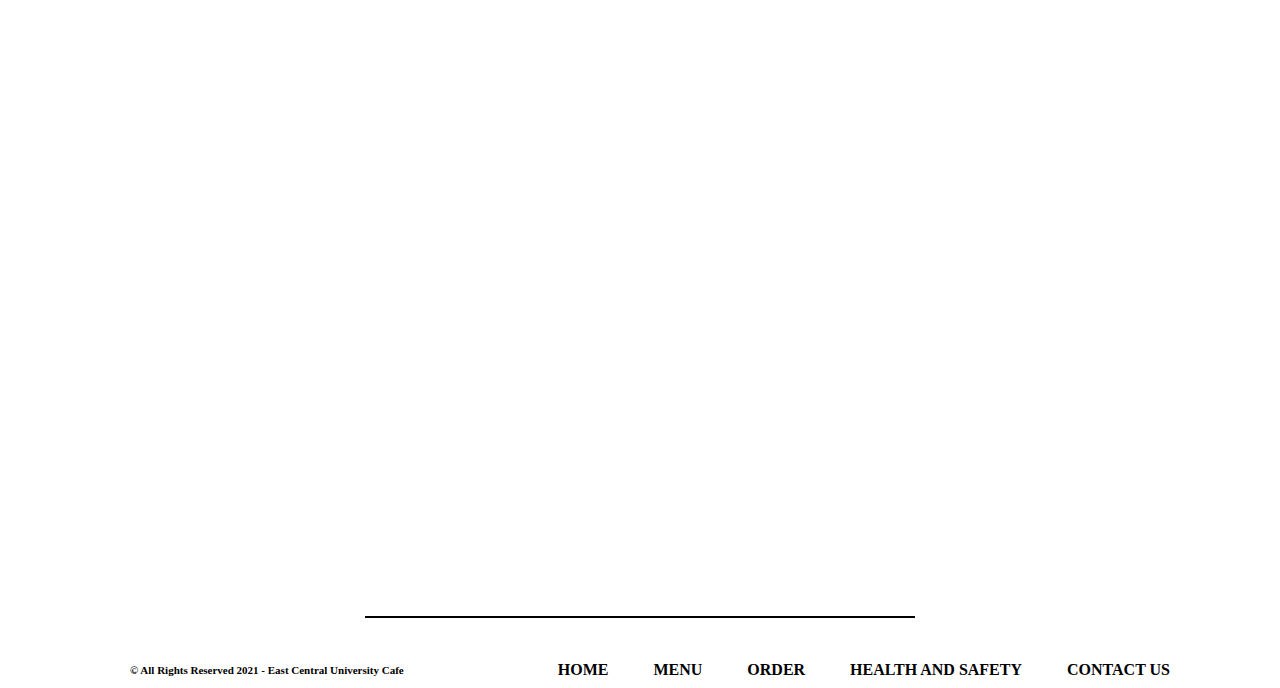
==== commit 9c2f9b90: "Update index.html" ====
--- a/index.html
+++ b/index.html
@@ -1,26 +1,27 @@
 <!DOCTYPE html>
 <html lang="en">
+
 <head>
-	<title>Welcome to  East Central University Cafeteria</title>
+	<title>Welcome to East Central University Cafeteria</title>
 	<meta charset="utf-8">
-	<meta name="author" content="pixelhint.com">
-	<meta name="description" content="Sublime Stunning free HTML5/CSS3 website template"/>
+	<meta name="description" content="Sublime Stunning free HTML5/CSS3 website template" />
+	<link href="http://maxcdn.bootstrapcdn.com/bootstrap/4.1.1/css/bootstrap.min.css" rel="stylesheet">
 	<link rel="stylesheet" type="text/css" href="css/reset.css">
 	<link rel="stylesheet" type="text/css" href="css/fancybox.css">
 	<link rel="stylesheet" type="text/css" href="css/animate.css">
 	<link rel="stylesheet" type="text/css" href="css/main.css">
+</head>
 
-</head>
 <body>
 
 	<section class="billboard light">
 		<header class="wrapper light">
-                <a href="https://www.ecok.edu/"><img class="logo" src="./img/logo-big.png" alt="East Cental University Cafe"></a>
+			<a href="./index.html"><img class="logo" src="./img/logo-big.png" alt="East Cental University Cafe"></a>
 			<nav>
 				<ul>
-					<li><a href="http://localhost:8383/ecu%20cafe/index.html">HOME</a></li>
+					<li><a href="./index.html">HOME</a></li>
 					<li><a href="./menu.html">MENU</a></li>
-					<li><a href="./orderonline.html">ORDER ONLINE</a></li>
+					<li><a href="./online.html">ORDER ONLINE</a></li>
 					<li><a href="healthi.html">HEALTH AND SAFETY</a></li>
 					<li><a href="./contact.html">CONTACT US</a></li>
 				</ul>
@@ -28,113 +29,139 @@
 		</header>
 
 		<div class="caption light animated wow fadeInDown clearfix">
-			<h1>Welcome to  East Central University Cafeteria</h1>
-			<p>Soul of the University - Heart of Perfect Food Hangout!</p>
-			
+			<h1>Welcome to East Central University Cafeteria</h1>
+			<h3><span id="result" style="font-size: 1.25rem"></span></h3>
+			<!-- Soul of the University - Heart of Perfect Food Hangout! -->
 		</div>
 		<div class="shadow"></div>
 	</section><!--  End billboard  -->
 
-            <hr>
-            
+	<hr>
+
 	<section class="services wrapper">
 		<ul class="clearfix">
 			<li class="animated wow fadeInDown">
-				<img class="icon" src="img/service.jpg" alt=""/>
+				<img class="icon" src="img/service.jpg" alt="" />
 				<span class="separator"></span>
 				<h2>Known for service</h2>
 				<p>We are committed to provide you with an exceptional dining experience every time you walk through our door.</p>
 			</li>
-			
-			<li class="animated wow fadeInDown"  data-wow-delay=".4s">
-				<img class="icon" src="img/veg.jpg" alt=""/>
+
+			<li class="animated wow fadeInDown" data-wow-delay=".4s">
+				<img class="icon" src="img/veg.jpg" alt="" />
 				<span class="separator"></span>
 				<h2>A healthy taste</h2>
-				<p>Our chefs understands that good taste lies largely in the freshness of the ingredients and creating a harmonious combination of tastes.</p>
+				<p>Our chefs understands that good taste lies largely in the freshness of the ingredients and creating a harmonious
+					combination of tastes.</p>
 			</li>
-                        
-                        <li class="animated wow fadeInDown"  data-wow-delay=".2s">
-				<img class="icon" src="img/gather.jpg" alt=""/>
+
+			<li class="animated wow fadeInDown" data-wow-delay=".2s">
+				<img class="icon" src="img/gather.jpg" alt="" />
 				<span class="separator"></span>
 				<h2>We gather lives</h2>
-				<p>We offer diversified items on menu which helps connect people, make friends, nurture relationships, celebrate milestones, mend conflicts and feel gratitude for life.
+				<p>We offer diversified items on menu which helps connect people, make friends, nurture relationships, celebrate milestones,
+					mend conflicts and feel gratitude for life.
 			</li>
 		</ul>
 	</section><!--  End services  -->
-
-
 
 	<section class="testimonials wrapper">
 		<div class="title animated wow fadeIn">
 			<h2>We offer Catering too!</h2>
 			<h3>Apart from the mouth watering food from our menu, we offer catering services with wide verity of food selection.</h3>
-			<hr class="separator"/>
+
+			<a href="./menu.html"><button class="btn btn-warning">
+					<h2>See our Menu</h2>
+				</button></a>
+			<hr class="separator" />
 		</div>
 	</section><!--  End testimonials  -->
 
-        <section class="testimonials wrapper">
+	<section class="testimonials wrapper">
 		<div class="title animated wow fadeIn">
 			<h2>Hours of Operations</h2>
-                        <br>Mon: 7am - 10pm</br>
-                        <br>Tue: 7am - 10pm</br>
-                        <br>Wed: 7am - 10pm</br>
-                        <br>Thu: 7am - 10pm</br>
-                        <br>Fri: 7am - 10pm</br>
+			<br>Mon: 7am - 10pm</br>
+			<br>Tue: 7am - 10pm</br>
+			<br>Wed: 7am - 10pm</br>
+			<br>Thu: 7am - 10pm</br>
+			<br>Fri: 7am - 10pm</br>
 
-		</div> 
-            
+		</div>
+
 	</section><!--  End testimonials  -->
-      	  
-           <section class="testimonials wrapper">
-                <div class="title animated wow fadeIn">
-                <h2 align="center">FOLLOW US</h1>
-                <h1 align="center">
-	                <a href="https://www.facebook.com/TaffCafeteria/"> <img src="img/Facebook.png" height="5%" width="5%"></a>  &nbsp;
-	                <a href="https://www.instagram.com/ecutigers/">  <img src="img/Instagram.png" height="6%" width="5%"></a> &nbsp;
-					<a href="https://twitter.com/ECUTigerEats/">  <img src="img/twitter.png" height="6%" width="5%"></a> &nbsp;
-					<a href="mailto:housingresidencelife@ecok.edu">  <img src="img/gmail.png" height="6%" width="5%"></a> &nbsp;
-                </h2>
-                </div>
 
-               <hr size=1 color="black">
-	
-           </section><!--  End testimonials  -->
-               
-        <footer>
+	<section class="testimonials wrapper">
+		<div class="title animated wow fadeIn">
+			<h2 align="center">FOLLOW US</h1>
+				<h1 align="center">
+					<a href="https://www.facebook.com/TaffCafeteria/"> <img src="img/Facebook.png" height="5%" width="5%"></a> &nbsp;
+					<a href="https://www.instagram.com/ecutigers/"> <img src="img/Instagram.png" height="6%" width="5%"></a> &nbsp;
+					<a href="https://twitter.com/ECUTigerEats/"> <img src="img/twitter.png" height="6%" width="5%"></a> &nbsp;
+					<a href="mailto:housingresidencelife@ecok.edu"> <img src="img/gmail.png" height="6%" width="5%"></a> &nbsp;
+			</h2>
+		</div>
+
+		<hr size=1 color="black">
+
+	</section><!--  End testimonials  -->
+
+	<footer>
 		<div class="wrapper">
 			<div class="rights">
-                            <p><b>© All Rights Reserved 2021 - East Central University Cafe</b></p>
+				<p><b>© All Rights Reserved 2021 - East Central University Cafe</b></p>
 			</div>
 
 			<nav>
 				<ul>
-					<li><a href="#"><b>HOME</b></a></li>
+					<li><a href="./index.html"><b>HOME</b></a></li>
 					<li><a href="./menu.html"><b>MENU</b></a></li>
-                    <li><a href="./orderonline.html"><b>ORDER</b></a></li>
-                    <li><a href="./healthi.html"><b>HEALTH AND SAFETY</b></a></li>
+					<li><a href="./online.html"><b>ORDER</b></a></li>
+					<li><a href="./healthi.html"><b>HEALTH AND SAFETY</b></a></li>
 					<li><a href="./contact.html"><b>CONTACT US</b></a></li>
 				</ul>
 			</nav>
-		</div>		
+		</div>
 	</footer><!--  End footer  -->
 
 
-	<script src="https://code.jquery.com/jquery-3.3.1.slim.min.js" integrity="sha384-q8i/X+965DzO0rT7abK41JStQIAqVgRVzpbzo5smXKp4YfRvH+8abtTE1Pi6jizo" crossorigin="anonymous"></script>
-<script src="https://cdnjs.cloudflare.com/ajax/libs/popper.js/1.14.7/umd/popper.min.js" integrity="sha384-UO2eT0CpHqdSJQ6hJty5KVphtPhzWj9WO1clHTMGa3JDZwrnQq4sF86dIHNDz0W1" crossorigin="anonymous"></script>
-<script src="https://stackpath.bootstrapcdn.com/bootstrap/4.3.1/js/bootstrap.min.js" integrity="sha384-JjSmVgyd0p3pXB1rRibZUAYoIIy6OrQ6VrjIEaFf/nJGzIxFDsf4x0xIM+B07jRM" crossorigin="anonymous"></script>
-    <script type="text/javascript" src="js/jquery.js"></script>
-    <script type="text/javascript" src="js/fancybox.js"></script>
-    <script type="text/javascript" src="js/wow.js"></script>
-    <script type="text/javascript" src="js/main.js"></script>
-<!-- Begin of Chaport Live Chat code -->
-<script type="text/javascript">
-(function(w,d,v3){
-w.chaportConfig = {
-  appId : '6196f3496a9b2d19c8bec888'
-};
+	<script src="https://code.jquery.com/jquery-3.3.1.slim.min.js"
+		integrity="sha384-q8i/X+965DzO0rT7abK41JStQIAqVgRVzpbzo5smXKp4YfRvH+8abtTE1Pi6jizo" crossorigin="anonymous"></script>
+	<script src="https://cdnjs.cloudflare.com/ajax/libs/popper.js/1.14.7/umd/popper.min.js"
+		integrity="sha384-UO2eT0CpHqdSJQ6hJty5KVphtPhzWj9WO1clHTMGa3JDZwrnQq4sF86dIHNDz0W1" crossorigin="anonymous"></script>
+	<script src="https://stackpath.bootstrapcdn.com/bootstrap/4.3.1/js/bootstrap.min.js"
+		integrity="sha384-JjSmVgyd0p3pXB1rRibZUAYoIIy6OrQ6VrjIEaFf/nJGzIxFDsf4x0xIM+B07jRM" crossorigin="anonymous"></script>
+	<script type="text/javascript" src="js/jquery.js"></script>
+	<script type="text/javascript" src="js/fancybox.js"></script>
+	<script type="text/javascript" src="js/wow.js"></script>
+	<script type="text/javascript" src="js/main.js"></script>
+	<!-- Begin of Chaport Live Chat code -->
+	<script type="text/javascript">
+		(function (w, d, v3) {
+			w.chaportConfig = {
+				appId: '6196f3496a9b2d19c8bec888'
+			};
 
-if(w.chaport)return;v3=w.chaport={};v3._q=[];v3._l={};v3.q=function(){v3._q.push(arguments)};v3.on=function(e,fn){if(!v3._l[e])v3._l[e]=[];v3._l[e].push(fn)};var s=d.createElement('script');s.type='text/javascript';s.async=true;s.src='https://app.chaport.com/javascripts/insert.js';var ss=d.getElementsByTagName('script')[0];ss.parentNode.insertBefore(s,ss)})(window, document);
-</script>
-<!-- End of Chaport Live Chat code -->
+			if (w.chaport) return;
+			v3 = w.chaport = {};
+			v3._q = [];
+			v3._l = {};
+			v3.q = function () {
+				v3._q.push(arguments)
+			};
+			v3.on = function (e, fn) {
+				if (!v3._l[e]) v3._l[e] = [];
+				v3._l[e].push(fn)
+			};
+			var s = d.createElement('script');
+			s.type = 'text/javascript';
+			s.async = true;
+			s.src = 'https://app.chaport.com/javascripts/insert.js';
+			var ss = d.getElementsByTagName('script')[0];
+			ss.parentNode.insertBefore(s, ss)
+		})(window, document);
+	</script>
+	<!-- End of Chaport Live Chat code -->
+	<script src="js/home.js"></script>
 </body>
+
 </html>
--- a/css/main.css
+++ b/css/main.css
@@ -1,598 +1,648 @@
-/*
-
-	Template Author : pixelhint.com
-	Author Email    : contact@pixelhint.com
-	Template Name   : Sublime
-	
-	
-	*****************************************
-	
-	
-    - fonts
-    - general css
-    - billboard
-    - header
-    - services
-    - video
-    - testimonials
-    - blog posts
-	- footer
-	
-*/
-
-
-
 /*  Fonts  */
 
-
 html {
-    font-family: Georgia, sans-serif, "Times New Roman";
-
-}
-
+  font-family: Georgia, sans-serif, "Times New Roman";
+}
 
 /*  General CSS*/
-body{
-   background: url(https://visitnepal2020.com/wp-content/themes/visitnepaltwenty/assets/images/bg-3-food.png) no-repeat center center fixed; 
+
+body {
+  background: url(https://visitnepal2020.com/wp-content/themes/visitnepaltwenty/assets/images/bg-3-food.png)
+    no-repeat center center fixed;
   -webkit-background-size: cover;
   -moz-background-size: cover;
   -o-background-size: cover;
 }
 
 .wrapper {
-    width: 1100px;
-    margin: 0 auto;
-}
-
-h1, h2, h3, h4, h5 ,h6{
-    color: #626262;
-    font-family: "raleway-regular", arial;
-    letter-spacing: 1px;
-    font-size: 30px;
-    text-shadow: 5px black;
-}
-
-h1              { font-size: 2em; margin: .67em 0 }
-h2              { font-size: 1.5em; margin: .75em 0 }
-h3              { font-size: 1.17em; margin: .83em 0 }
-h5              { font-size: .83em; margin: 1.5em 0 }
-h6              { font-size: .75em; margin: 1.67em 0 }
-h1, h2, h3, h4,
-h5, h6          { font-weight: bolder }
-
-.clearfix:before,  
-.clearfix:after {  
-    content: " ";  
-    display: table;  
-}  
-.clearfix:after {  
-    clear: both;  
-}  
- 
-.clearfix {  
-    *zoom: 1;  
-}
-
+  width: 1100px;
+  margin: 0 auto;
+}
+
+h1,
+h2,
+h3,
+h4,
+h5,
+h6 {
+  color: #626262;
+  font-family: "raleway-regular", arial;
+  letter-spacing: 1px;
+  font-size: 2rem;
+  text-shadow: 5px black;
+}
+
+h1 {
+  font-size: 2em;
+  margin: 0.67em 0;
+}
+h2 {
+  font-size: 1.5em;
+  margin: 0.75em 0;
+}
+h3 {
+  font-size: 1.17em;
+  margin: 0.83em 0;
+}
+h5 {
+  font-size: 0.83em;
+  margin: 1.5em 0;
+}
+h6 {
+  font-size: 0.75em;
+  margin: 1.67em 0;
+}
+h1,
+h2,
+h3,
+h4,
+h5,
+h6 {
+  font-weight: bolder;
+}
+
+.clearfix:before,
+.clearfix:after {
+  content: " ";
+  display: table;
+}
+.clearfix:after {
+  clear: both;
+}
+
+.clearfix {
+  *zoom: 1;
+}
 
 .logo {
-    width: 15%;
+  width: 15%;
 }
 
 .icon {
-    border-radius: 30px;
-}
-
+  border-radius: 30px;
+}
 
 /*    Billboard    */
-.billboard{
-    width: 1100px;
-    min-width: 100%;
-    height: 690px;
-    position: relative;
-}
-
-.billboard.light{
-    background: url('https://github.com/Sacsam005/SoftwareDesign-ECU-cafe/blob/main/img/cafe.jpg?raw=true') no-repeat;   
-    background-size: cover;
-    -webkit-background-size: cover;
-    -moz-background-size: cover;
-    -o-background-size: cover;
-}
-
-.billboard.dark{
-    background: url('../img/billboard2.jpg') no-repeat;
-    background-size: cover;
-    -webkit-background-size: cover;
-    -moz-background-size: cover;
-    -o-background-size: cover;
-}
-
-
-.billboard .shadow{
-    position: absolute;
-    width: 100%;
-    height: 142px;
-    bottom: 0;
-    left: 0;
-    margin-bottom: -1px;
-    background: url('../img/shadow.png') repeat-x;
-}
-
-.billboard .caption{
-    margin-top: 130px;
-    text-align: center;
-}
-
-.billboard .caption.light{
-    color: #fff;
-}
-
-.billboard .caption.dark{
-    color: #5d5d5d;
-}
-
-.billboard .caption h1{
-    font-family: "raleway-bold";
-    font-size: 50px;
-    font-weight: bold; 
-    margin-bottom: 30px;
-}
-
-.billboard .caption.light h1{
-    color: #fff;
-}
-
-.billboard .caption.dark h1{
-    color: #5d5d5d;
-}
-
-.billboard .caption p{
-    font-family: "raleway-regular";
-    font-size: 18px;
-    margin-bottom: 30px;
-}
-
-.billboard .caption.light p{
-    color: #fff;
-}
-
-.billboard .caption.dark p{
-    color: #5d5d5d;
-}
-
-.billboard .caption hr{
-    display: inline-block;
-    height: 1px;
-    width: 30px;
-    border: 0!important;   
-    margin: 0;
-    padding: 0;
-}
-
-.billboard .caption.light hr{
-    background: #fff;
-}
-
-.billboard .caption.dark hr{
-    background: #5d5d5d;
-}
-
-
+.billboard {
+  width: 1100px;
+  min-width: 100%;
+  height: 690px;
+  position: relative;
+}
+
+.billboard.light {
+  background: url("https://github.com/Sacsam005/SoftwareDesign-ECU-cafe/blob/main/img/cafe.jpg?raw=true")
+    no-repeat;
+  background-size: cover;
+  -webkit-background-size: cover;
+  -moz-background-size: cover;
+  -o-background-size: cover;
+}
+
+.billboard.dark {
+  background: url("../img/billboard2.jpg") no-repeat;
+  background-size: cover;
+  -webkit-background-size: cover;
+  -moz-background-size: cover;
+  -o-background-size: cover;
+}
+
+.billboard .shadow {
+  position: absolute;
+  width: 100%;
+  height: 142px;
+  bottom: 0;
+  left: 0;
+  margin-bottom: -1px;
+  background: url("../img/shadow.png") repeat-x;
+}
+
+.billboard .caption {
+  margin-top: 130px;
+  text-align: center;
+}
+
+.billboard .caption.light {
+  color: #fff;
+}
+
+.billboard .caption.dark {
+  color: #5d5d5d;
+}
+
+.billboard .caption h1 {
+  font-family: "raleway-bold";
+  font-size: 50px;
+  font-weight: bold;
+  margin-bottom: 30px;
+}
+
+.billboard .caption.light h1 {
+  color: #fff;
+}
+
+.billboard .caption.dark h1 {
+  color: #5d5d5d;
+}
+
+.billboard .caption p {
+  font-family: "raleway-regular";
+  font-size: 18px;
+  margin-bottom: 30px;
+}
+
+.billboard .caption.light p {
+  color: #fff;
+}
+
+.billboard .caption.dark p {
+  color: #5d5d5d;
+}
+
+.billboard .caption hr {
+  display: inline-block;
+  height: 1px;
+  width: 30px;
+  border: 0 !important;
+  margin: 0;
+  padding: 0;
+}
+
+.billboard .caption.light hr {
+  background: #fff;
+}
+
+.billboard .caption.dark hr {
+  background: #5d5d5d;
+}
 
 /*    header    */
-header{
-    width: 100%;
-    height: 125px;
-}
-
-header .logo{
-    float: left;
-    margin-top: 50px;
-    width:10%;
-	
-}
-
-header nav{
-    float: right;
-    margin-top: 57px;
-}
-
-
-header nav ul li{
-    list-style: none;
-    display: block;
-    float: left;
-    margin-left: 50px;
-}
-
-header nav ul li a{
-    text-decoration: none;  
-    font-family: "raleway-regular";
-    font-size: 14px;
-    margin-right: 20px;
-
-
-    transition:all .2s linear;
-    -webkit-transition:all .2s linear;
-    -moz-transition:all .2s linear;
-    -o-transition:all .2s linear;
-}
-
-header.light nav ul li a{  
-    color: #fff;
-}
-
-header.light nav ul li a:hover{
-    color: lightcoral;
-}
-
-header.dark nav ul li a{  
-    color: #5d5d5d;
-}
-
-header.dark nav ul li a:hover{
-    color: lightcoral;
+header {
+  width: 100%;
+  height: 125px;
+}
+
+header .logo {
+  float: left;
+  margin-top: 50px;
+  width: 10%;
+}
+
+header nav {
+  float: right;
+  margin-top: 57px;
+}
+
+header nav ul li {
+  list-style: none;
+  display: block;
+  float: left;
+  margin-left: 50px;
+}
+
+header nav ul li a {
+  text-decoration: none;
+  font-family: "raleway-regular";
+  font-size: 1rem;
+  margin-right: 20px;
+  transition: all 0.2s linear;
+  -webkit-transition: all 0.2s linear;
+  -moz-transition: all 0.2s linear;
+  -o-transition: all 0.2s linear;
+}
+
+header.light nav ul li a {
+  color: #fff;
+  text-decoration: none;
+  list-style-type: none;
+  transition-property: all;
+  transition-timing-function: ease-in-out;
+  transition: 1s ease-in-out;
+}
+
+header.light nav ul li a:hover {
+  font-size: 1.3rem;
+  color: lightcoral;
+}
+
+header.dark nav ul li a {
+  color: #5d5d5d;
+}
+
+header.dark nav ul li a:hover {
+  color: lightcoral;
+}
+
+.navbar ul li a:hover {
+  font-size: 1.75rem;
+  color: coral;
+}
+
+img.logo:hover {
+  transform: rotateX(360deg);
+  transition: 5s ease-in-out;
 }
 
 .wrapper ul li a {
-    font-size:14px;
-    
-    color: black;
-}
-
+  font-size: 1rem;
+  color: black;
+}
 
 /*    Services    */
-.services ul{
-    margin-top: 100px;
-}
-
-.services ul li{
-    list-style: none;
-    display: block;
-    width: 313px;
-    float: left;
-    margin-left: 80px;
-    text-align: center;
-}
-
-.services ul li:first-child{
-    margin-left: 0;
-}
-
-.services ul li .separator{
-    display: block;
-    width: 1px;
-    height: 20px;
-    background: #f6f6f6;
-    margin: 20px auto;
-}
-
-.services ul li h2{
-    color: #616161;
-    font-family: "raleway-bold";
-    font-size: 18px;
-    font-weight: bold;
-    margin: 0;
-}
-
-.services ul li p{
-   color: black;
-    font-family: "raleway-regular";
-    font-size: 14px;
-    font-weight: 800;
-    line-height: 28px; 
-    margin-top: 40px;
-    letter-spacing: .5px;
-}
-
-
-
-
-
-
+.services ul {
+  margin-top: 100px;
+}
+
+.services ul li {
+  list-style: none;
+  display: block;
+  width: 313px;
+  float: left;
+  margin-left: 80px;
+  text-align: center;
+}
+
+.services ul li:first-child {
+  margin-left: 0;
+}
+
+.services ul li .separator {
+  display: block;
+  width: 1px;
+  height: 20px;
+  background: #f6f6f6;
+  margin: 20px auto;
+}
+
+.services ul li h2 {
+  color: #616161;
+  font-family: "raleway-bold";
+  font-size: 18px;
+  font-weight: bold;
+  margin: 0;
+}
+
+.services ul li p {
+  color: black;
+  font-family: "raleway-regular";
+  font-size: 1rem;
+  font-weight: 800;
+  line-height: 28px;
+  margin-top: 40px;
+  letter-spacing: 0.5px;
+}
 
 /*    Video    */
-.video{
-    display: block;
-    width: 100%;
-    padding: 2em;
-    text-align: center;
-    margin-top: 100px;
-    background: url('../img/contact.jpg') no-repeat;    
-    background-size: cover;
-    -webkit-background-size: cover;
-    -moz-background-size: cover;
-    -o-background-size: cover;
-}
-
-.video .video_logo{
-    margin-top: 85px;
-}
-
-.video h3{
-    color: #fff;
-    font-family: "raleway-regular";
-    font-size: 14px;
-    font-weight: normal!important;
-    margin: 20px 0 0 0;
-}
-
-.video #play_btn{
-    display: inline-block;
-    width: 71px;
-    height: 71px;
-    background: url('../img/play_btn.png') no-repeat;
-    margin-top: 40px;
-}
-
-
-
-
-.title{
-    text-align: center;
-    overflow: hidden;
-}
-
-.title h2{
-    color: black;
-    font-weight: 800;
-    font-family: "raleway-bold";
-    font-size: 30px;
-    font-weight: bold;
-    margin: 0 0 20px 0;
-    text-transform: uppercase;
-}
-
-.title h3{
-    color: black;
-    font-family: "raleway-regular";
-    font-size: 14px;
-    margin: 0 0 20px 0;
-    font-weight: 800;
-}
-
-.title hr.separator{
-    display: block;
-    width: 40px;
-    height: 1px;
-    background-color: #ebebeb;
-    margin: 0 auto;
-    padding: 0;
-    border: 0!important;
-}
-
+.video {
+  display: block;
+  width: 100%;
+  padding: 2em;
+  text-align: center;
+  margin-top: 100px;
+  background: url("../img/contact.jpg") no-repeat;
+  background-size: cover;
+  -webkit-background-size: cover;
+  -moz-background-size: cover;
+  -o-background-size: cover;
+}
+
+.video .video_logo {
+  margin-top: 85px;
+}
+
+.video h3 {
+  color: #fff;
+  font-family: "raleway-regular";
+  font-size: 1rem;
+  font-weight: normal !important;
+  margin: 20px 0 0 0;
+}
+
+.video #play_btn {
+  display: inline-block;
+  width: 71px;
+  height: 71px;
+  background: url("../img/play_btn.png") no-repeat;
+  margin-top: 40px;
+}
+
+.title {
+  text-align: center;
+  overflow: hidden;
+}
+
+.title h2 {
+  color: black;
+  font-weight: 800;
+  font-family: "raleway-bold";
+  font-size: 1.5rem;
+  font-weight: bold;
+  margin: 0 0 20px 0;
+  text-transform: uppercase;
+}
+
+br {
+  font-family: "raleway-bold";
+  font-size: 1.5rem;
+}
+
+.btn h2 {
+  text-align: center;
+  align-content: center;
+  margin-top: 1rem;
+  justify-content: center;
+  text-decoration: none;
+  list-style-type: none;
+}
+
+.btn-warning {
+  text-align: center;
+  align-content: center;
+  margin-top: 3rem;
+  justify-content: center;
+  text-decoration: none;
+  list-style-type: none;
+}
+
+.btn-warning:hover {
+  color: coral;
+}
+
+.title h3 {
+  color: black;
+  font-family: "raleway-regular";
+  font-size: 1rem;
+  margin: 0 0 20px 0;
+  font-weight: 800;
+}
+
+.title hr.separator {
+  display: block;
+  width: 40px;
+  height: 1px;
+  background-color: #ebebeb;
+  margin: 0 auto;
+  padding: 0;
+  border: 0 !important;
+}
+
+.btn-warning {
+  color: orange;
+}
 
 /*    testimonials    */
-.testimonials{
-    margin-top: 100px;
-}
-
-.testimonials ul{
-    margin-top: 70px;
-    list-style: none;
-}
-
-.testimonials ul li{
-    display: block;
-    float: left;
-    margin-left: 80px;
-    width: 313px;
-}
-
-.testimonials ul li:first-child{
-    margin-left: 0;
-}
-
-.testimonials ul li .quotes{
-    margin-right: 10px;
-}
-
-.testimonials ul li p{
-    color: #838181;
-    font-family: "raleway-regular";
-    font-size: 16px;
-    line-height: 28px;
-    letter-spacing: .5px;
-    padding-bottom: 30px;
-    margin-bottom: 20px;
-    border-bottom: 1px solid #ecebeb;
-    position: relative;
-}
-
-.testimonials ul li p .triangle{
-    display: block;
-    width: 10px;
-    height: 5px;
-    background: url('../img/testimonial_triangle.png') no-repeat;
-    position: absolute;
-    bottom: -5px;
-    left: 40px;
-}
-
-.testimonials ul li .client{
-    margin-left: 20px;
-}
-
-.testimonials ul li .client img.avatar{
-    float: left;
-    margin-right: 20px;
-    -webkit-border-radius: 100px;
-    -moz-border-radius: 100px;
-    -o-border-radius: 100px;
-    border-radius: 100px;
-}
-
-.testimonials ul li .client .client_details{
-    float: left;
-}
-
-.testimonials ul li .client .client_details h4{
-    color: #7b7979;
-    font-family: "raleway-semibold";
-    font-size: 14px;
-    font-weight: bold;
-    margin: 0 0 10px 0;
-}
-
-.testimonials ul li .client .client_details h5{
-    color: #7b7979;
-    font-family: "raleway-regular";
-    font-size: 12px;
-    margin: 0;
-    font-weight: normal;
-}
-
+.testimonials {
+  margin-top: 100px;
+}
+
+.testimonials ul {
+  margin-top: 70px;
+  list-style: none;
+}
+
+.testimonials ul li {
+  display: block;
+  float: left;
+  margin-left: 80px;
+  width: 313px;
+}
+
+.testimonials ul li:first-child {
+  margin-left: 0;
+}
+
+.testimonials ul li .quotes {
+  margin-right: 10px;
+}
+
+.testimonials ul li p {
+  color: #838181;
+  font-family: "raleway-regular";
+  font-size: 16px;
+  line-height: 28px;
+  letter-spacing: 0.5px;
+  padding-bottom: 30px;
+  margin-bottom: 20px;
+  border-bottom: 1px solid #ecebeb;
+  position: relative;
+}
+
+.testimonials ul li p .triangle {
+  display: block;
+  width: 10px;
+  height: 5px;
+  background: url("../img/testimonial_triangle.png") no-repeat;
+  position: absolute;
+  bottom: -5px;
+  left: 40px;
+}
+
+.testimonials ul li .client {
+  margin-left: 20px;
+}
+
+.testimonials ul li .client img.avatar {
+  float: left;
+  margin-right: 20px;
+  -webkit-border-radius: 100px;
+  -moz-border-radius: 100px;
+  -o-border-radius: 100px;
+  border-radius: 100px;
+}
+
+.testimonials ul li .client .client_details {
+  float: left;
+}
+
+.testimonials ul li .client .client_details h4 {
+  font-family: 'Georgia, sans-serif, "Times New Roman";';
+  color: white;
+  font-family: "raleway-semibold";
+  font-size: 1rem;
+  font-weight: bold;
+  margin: 0 0 10px 0;
+}
+
+.testimonials ul li .client .client_details h5 {
+  color: #7b7979;
+  font-family: "raleway-regular";
+  font-size: 12px;
+  margin: 0;
+  font-weight: normal;
+}
 
 /*    blog posts    */
-.blog_posts{
-    margin-top: 100px;
-    padding: 100px 0;
-    background: #fafafa;
-}
-
-.blog_posts ul{
-    list-style: none;
-    margin-top: 70px;
-}
-
-.blog_posts ul li{
-    display: block;
-    width: 230px;
-    margin-left: 60px;
-    float: left;
-}
-
-.blog_posts ul li:first-child{
-    margin-left: 0;
-}
-
-.blog_posts ul li .media .date{
-    position: absolute;
-    top: 0;
-    left: 30px;
-    width: 40px;
-    padding: 10px 0;
-    background: rgba(62, 62, 62, .7);
-    text-align: center;
-}
-
-.blog_posts ul li .media .date span{
-    display: block;
-}
-
-.blog_posts ul li .media .date .day{
-    color: #fff;
-    font-family: "raleway-bold";
-    font-size: 18px;
-    font-weight: bold;
-
-}
-
-.blog_posts ul li .media .date .month{
-    color: #fff;
-    font-family: "raleway-regular";
-    font-size: 12px;
-}
-
-.blog_posts ul li .media{
-    width: 230px;
-    height: 230px;
-    position: relative;
-}
-
-.blog_posts ul li h1{
-    color: #616161;
-    font-family: "raleway-regular";
-    font-size: 16px;
-    font-weight: normal;
-    line-height: 26px;
-    margin: 20px 0 0 0;
-}
-
+.blog_posts {
+  margin-top: 100px;
+  padding: 100px 0;
+  background: #fafafa;
+}
+
+.blog_posts ul {
+  list-style: none;
+  margin-top: 70px;
+}
+
+.blog_posts ul li {
+  display: block;
+  width: 230px;
+  margin-left: 60px;
+  float: left;
+}
+
+.blog_posts ul li:first-child {
+  margin-left: 0;
+}
+
+.blog_posts ul li .media .date {
+  position: absolute;
+  top: 0;
+  left: 30px;
+  width: 40px;
+  padding: 10px 0;
+  background: rgba(62, 62, 62, 0.7);
+  text-align: center;
+}
+
+.blog_posts ul li .media .date span {
+  display: block;
+}
+
+.blog_posts ul li .media .date .day {
+  color: #fff;
+  font-family: "raleway-bold";
+  font-size: 18px;
+  font-weight: bold;
+}
+
+.blog_posts ul li .media .date .month {
+  color: #fff;
+  font-family: "raleway-regular";
+  font-size: 12px;
+}
+
+.blog_posts ul li .media {
+  width: 230px;
+  height: 230px;
+  position: relative;
+}
+
+.blog_posts ul li h1 {
+  color: #616161;
+  font-family: "raleway-regular";
+  font-size: 16px;
+  font-weight: normal;
+  line-height: 26px;
+  margin: 20px 0 0 0;
+}
 
 /*    footer    */
-footer{
-    padding: 35px 0;
-    overflow: visible;
+footer {
+  padding: 35px 0;
+  overflow: visible;
 }
 
 .footer.wrapper {
-    display: flex;
-    flex-wrap: wrap;
-    justify-content: space-evenly;
-}
-
-footer .footer_logo{
-    float: left;
-}
-
-footer .rights p{
-    float: left;
-    color: black;
-    font-family: "raleway-regular";
-    font-size: 14px;
-    margin: 5px 0 0 40px; 
-}
-
-footer .rights p a{
-    color: black;
-    font-family: "raleway-semibold";
-    font-size: 14px;
-    font-weight: bold;
-    text-decoration: none;
-}
-
-footer nav ul{
-    float: right;
-    overflow: visible;
-    list-style: none;
-    margin-top: 5px; 
-}
-
-footer nav ul li{
-    float: left;
-    margin-left: 25px;
-}
-
-footer nav ul li a{
-    color: black;
-    font-family: "raleway-regular";
-    font-size: 14px;
-    margin-right: 20px;
-    text-decoration: none;
-
-
-    transition:all .2s linear;
-    -webkit-transition:all .2s linear;
-    -moz-transition:all .2s linear;
-    -o-transition:all .2s linear;
-}
-
-footer nav ul li a:hover{
-    color: lightcoral;
+  display: flex;
+  flex-wrap: wrap;
+  justify-content: space-evenly;
+}
+
+footer .footer_logo {
+  float: left;
+}
+
+footer .rights p {
+  float: left;
+  color: black;
+  font-family: "raleway-regular";
+  font-size: 11px;
+  margin: 5px 0 0 40px;
+}
+
+footer .rights p a {
+  color: black;
+  font-family: "raleway-semibold";
+  font-size: 1rem;
+  font-weight: bold;
+  text-decoration: none;
+}
+
+footer nav ul {
+  float: right;
+  overflow: visible;
+  list-style: none;
+  text-decoration: none;
+  margin-top: 5px;
+}
+
+footer nav ul li {
+  float: left;
+  margin-left: 25px;
+}
+
+footer nav ul li a {
+  color: black;
+  font-family: "raleway-regular";
+  font-size: 1rem;
+  margin-right: 20px;
+  text-decoration: none;
+  list-style-type: none;
+  transition: all 0.2s linear;
+  -webkit-transition: all 0.2s linear;
+  -moz-transition: all 0.2s linear;
+  -o-transition: all 0.2s linear;
+  transition-property: all;
+  transition-timing-function: ease-in-out;
+  transition: 1s ease-in-out;
+}
+
+footer nav ul li a:hover {
+  font-size: 1.3rem;
+  color: lightcoral;
 }
 
 .testimonials {
-    font-weight: 800;
-    color: black;
-    font: bold;
+  font-weight: 800;
+  color: black;
+  font-family: "raleway-bold";
+  font-size: 1.2rem;
+}
+
+#result {
+  font-family: Georgia, sans-serif, "Times New Roman";
+  color: white;
+  animation: move 6s infinite;
+}
+
+@keyframes move {
+  0% {
+    font-size: 1.5rem;
+    color: coral;
+  }
+  50% {
+    transform: translateX(20px);
+  }
+  100% {
+    transform: translateY(20px);
+  }
 }
 
 @media only screen and (max-width: 580px) {
-body {
+  body {
     width: 100%;
     height: auto;
-}
-
-header nav ul li a, footer nav ul li a {
+  }
+
+  header nav ul li a,
+  footer nav ul li a {
     margin-right: 20px;
-}
-
-img.logo {
+  }
+
+  img.logo {
     margin-left: 20px;
-}
-div#form-div {
+  }
+  div#form-div {
     align-items: center;
-
-}
-}
+  }
+}
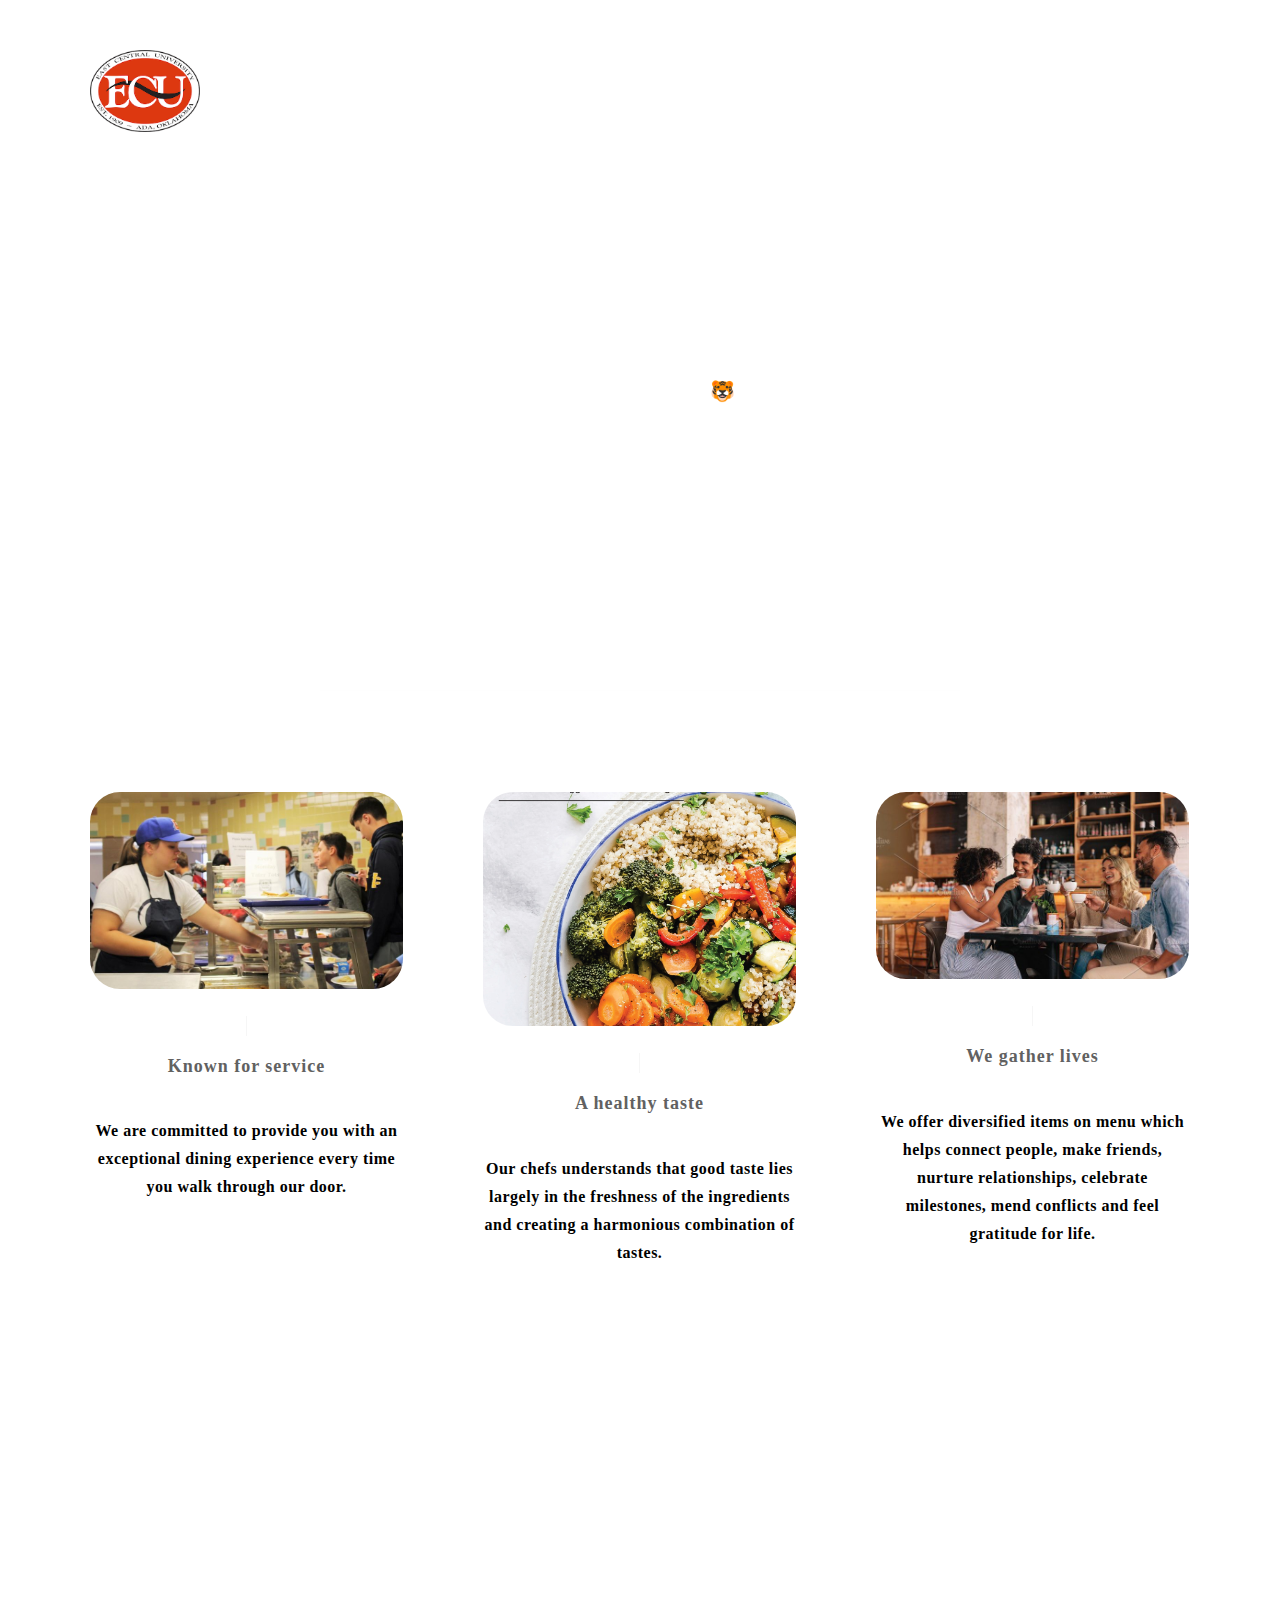
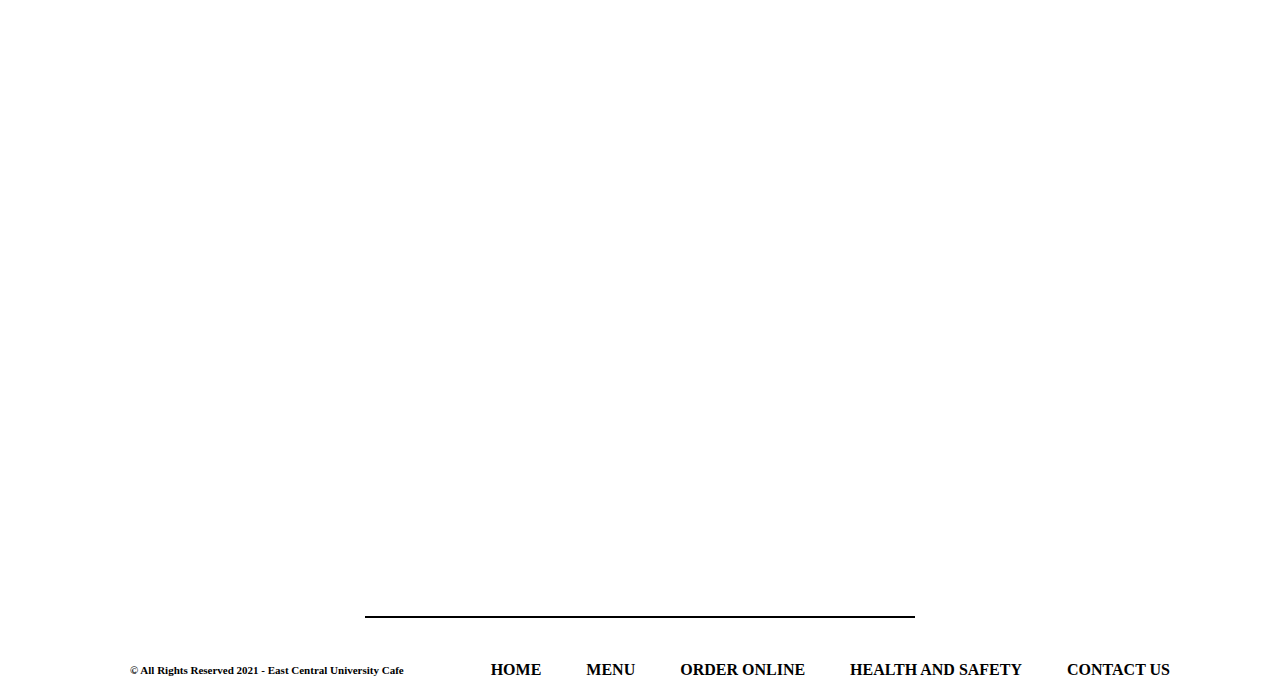
==== commit 7f0e3f08: "Update index.html" ====
--- a/index.html
+++ b/index.html
@@ -115,7 +115,7 @@
 				<ul>
 					<li><a href="./index.html"><b>HOME</b></a></li>
 					<li><a href="./menu.html"><b>MENU</b></a></li>
-					<li><a href="./online.html"><b>ORDER</b></a></li>
+					<li><a href="./online.html"><b>ORDER ONLINE</b></a></li>
 					<li><a href="./healthi.html"><b>HEALTH AND SAFETY</b></a></li>
 					<li><a href="./contact.html"><b>CONTACT US</b></a></li>
 				</ul>
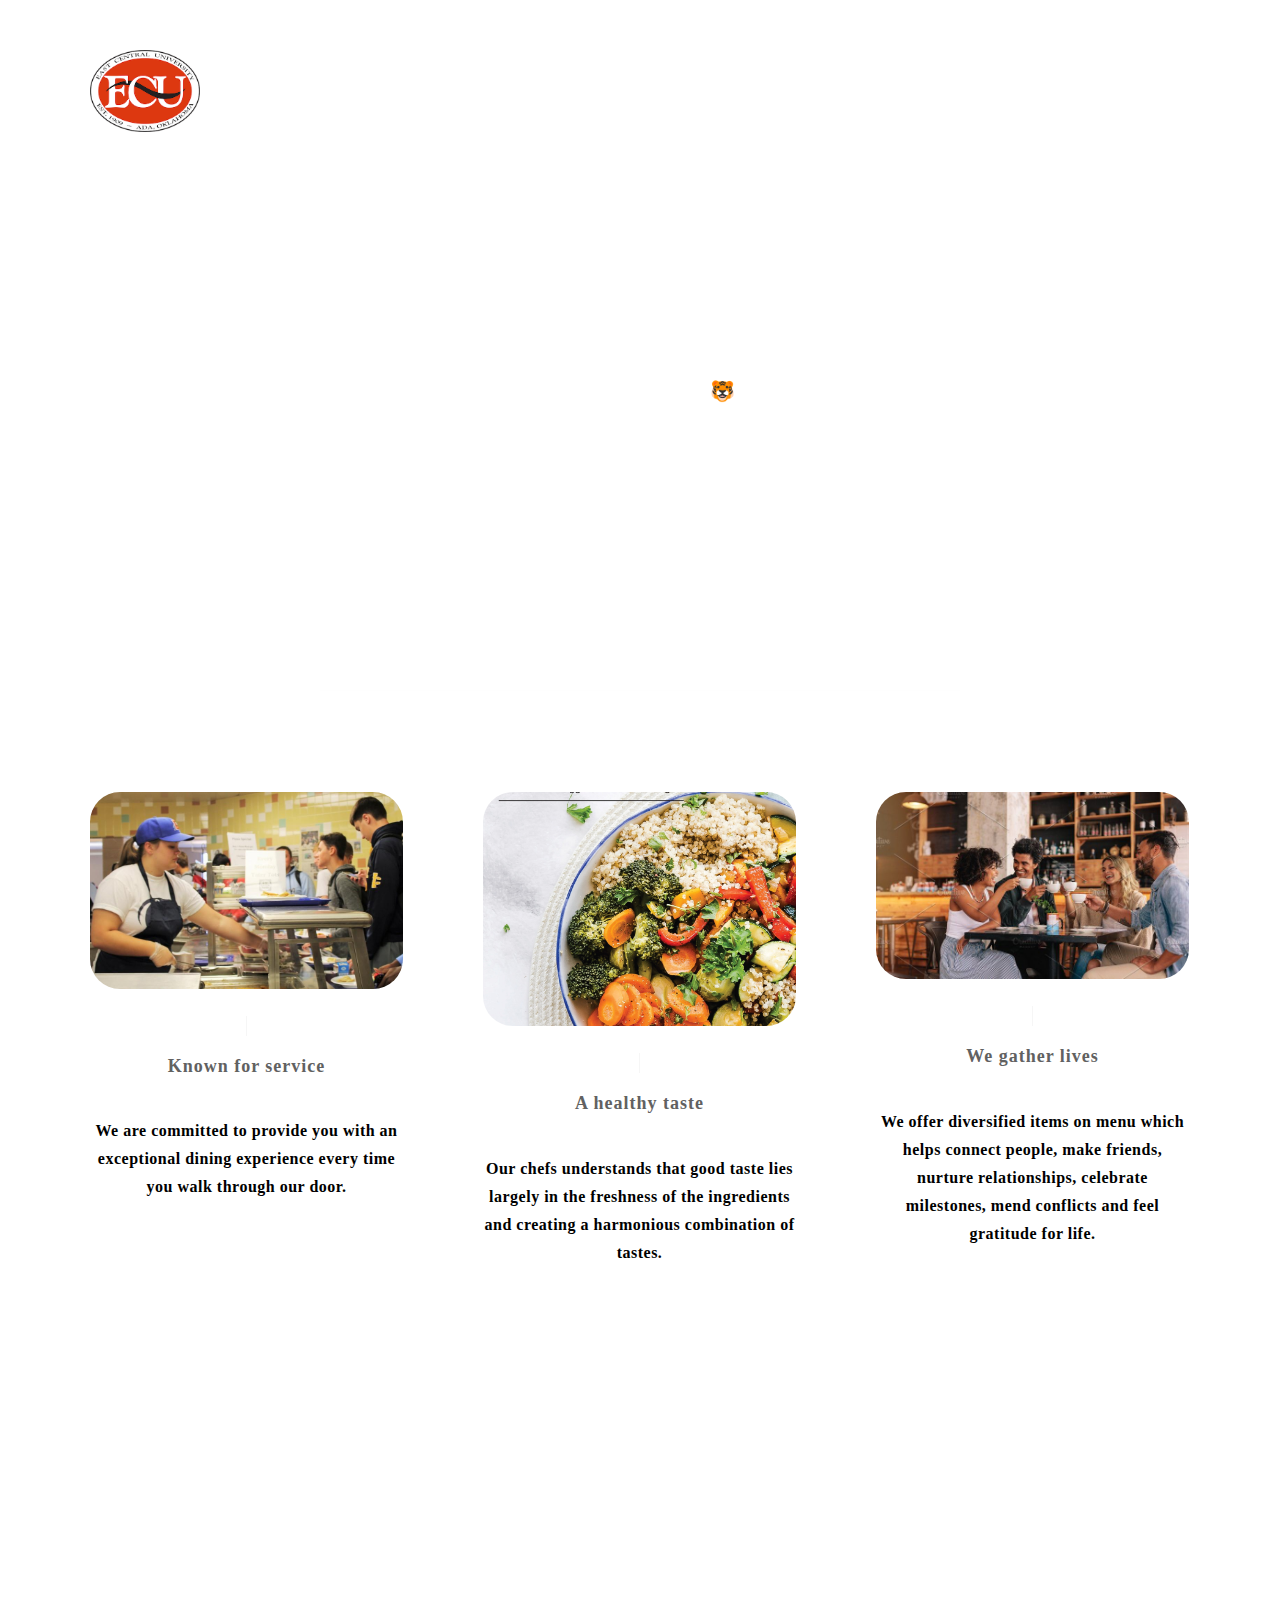
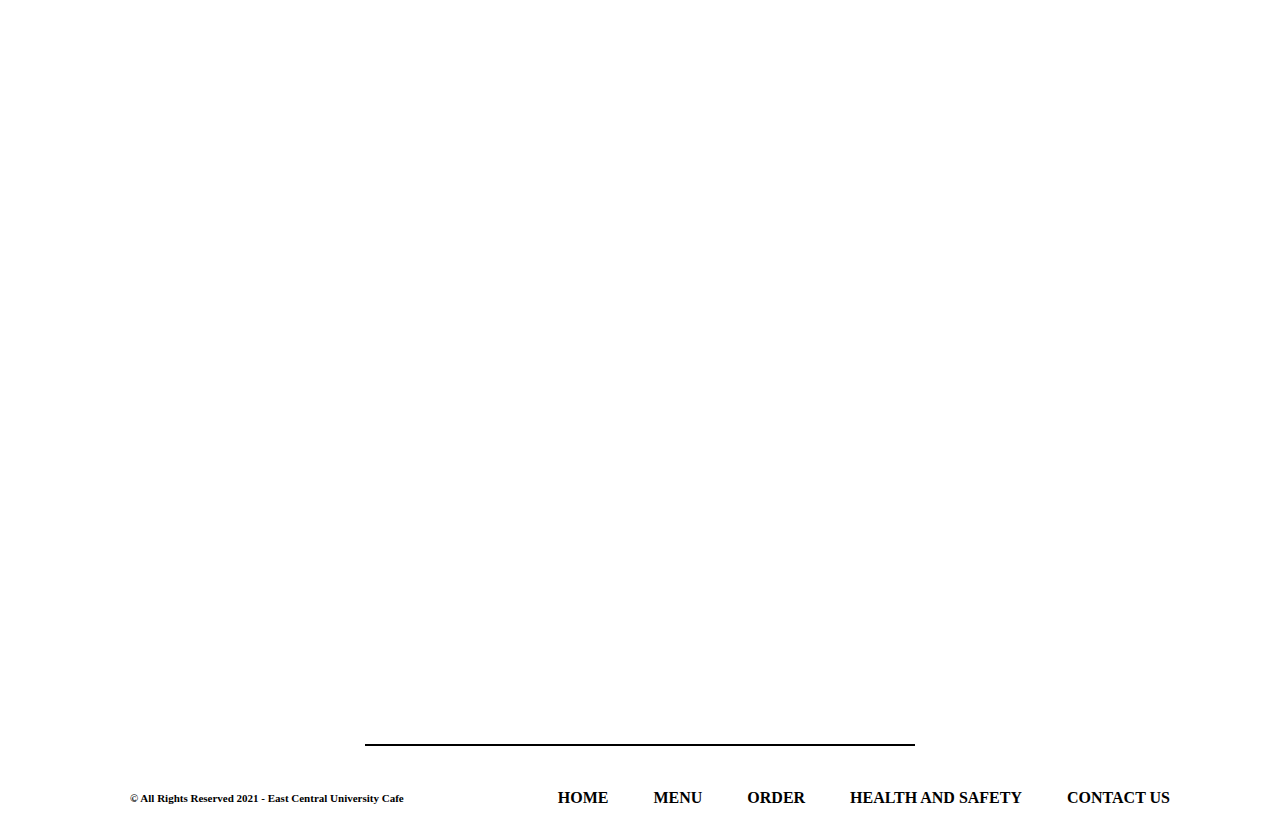
==== commit c95e4720: "Update index.html" ====
--- a/index.html
+++ b/index.html
@@ -86,7 +86,13 @@
 			<br>Thu: 7am - 10pm</br>
 			<br>Fri: 7am - 10pm</br>
 
+			<a href="https://calendar.google.com/calendar/embed?src=a641h90romn7968iue8hobkq78%40group.calendar.google.com&ctz=America%2FChicago"><button
+					class="btn btn-warning">
+					<h2>Our Food Calendar 📅</h2>
+				</button></a>
+			<hr class="separator" />
 		</div>
+
 
 	</section><!--  End testimonials  -->
 
@@ -115,7 +121,7 @@
 				<ul>
 					<li><a href="./index.html"><b>HOME</b></a></li>
 					<li><a href="./menu.html"><b>MENU</b></a></li>
-					<li><a href="./online.html"><b>ORDER ONLINE</b></a></li>
+					<li><a href="./online.html"><b>ORDER</b></a></li>
 					<li><a href="./healthi.html"><b>HEALTH AND SAFETY</b></a></li>
 					<li><a href="./contact.html"><b>CONTACT US</b></a></li>
 				</ul>
--- a/css/main.css
+++ b/css/main.css
@@ -217,7 +217,7 @@
   list-style-type: none;
   transition-property: all;
   transition-timing-function: ease-in-out;
-  transition: 1s ease-in-out;
+  transition: 0.5s ease-in-out;
 }
 
 header.light nav ul li a:hover {
@@ -594,7 +594,7 @@
   -o-transition: all 0.2s linear;
   transition-property: all;
   transition-timing-function: ease-in-out;
-  transition: 1s ease-in-out;
+  transition: 0.5s ease-in-out;
 }
 
 footer nav ul li a:hover {
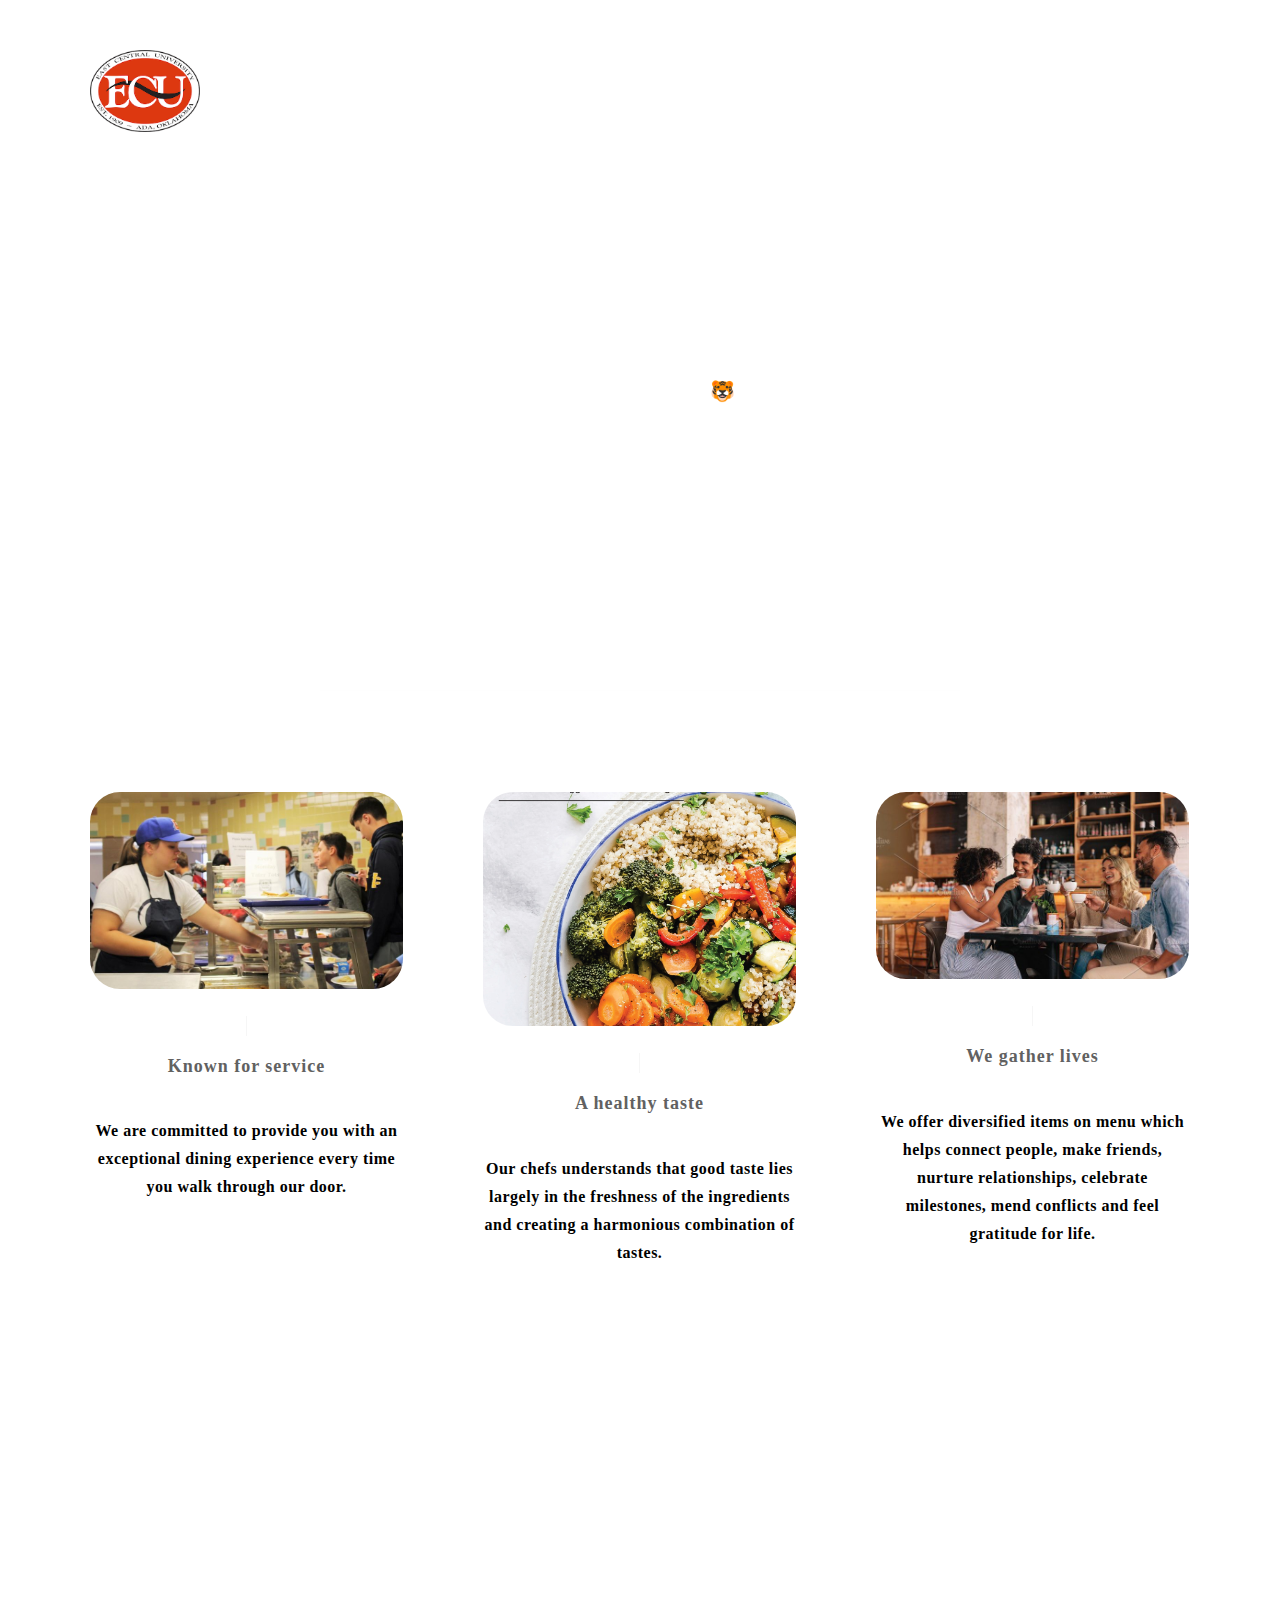
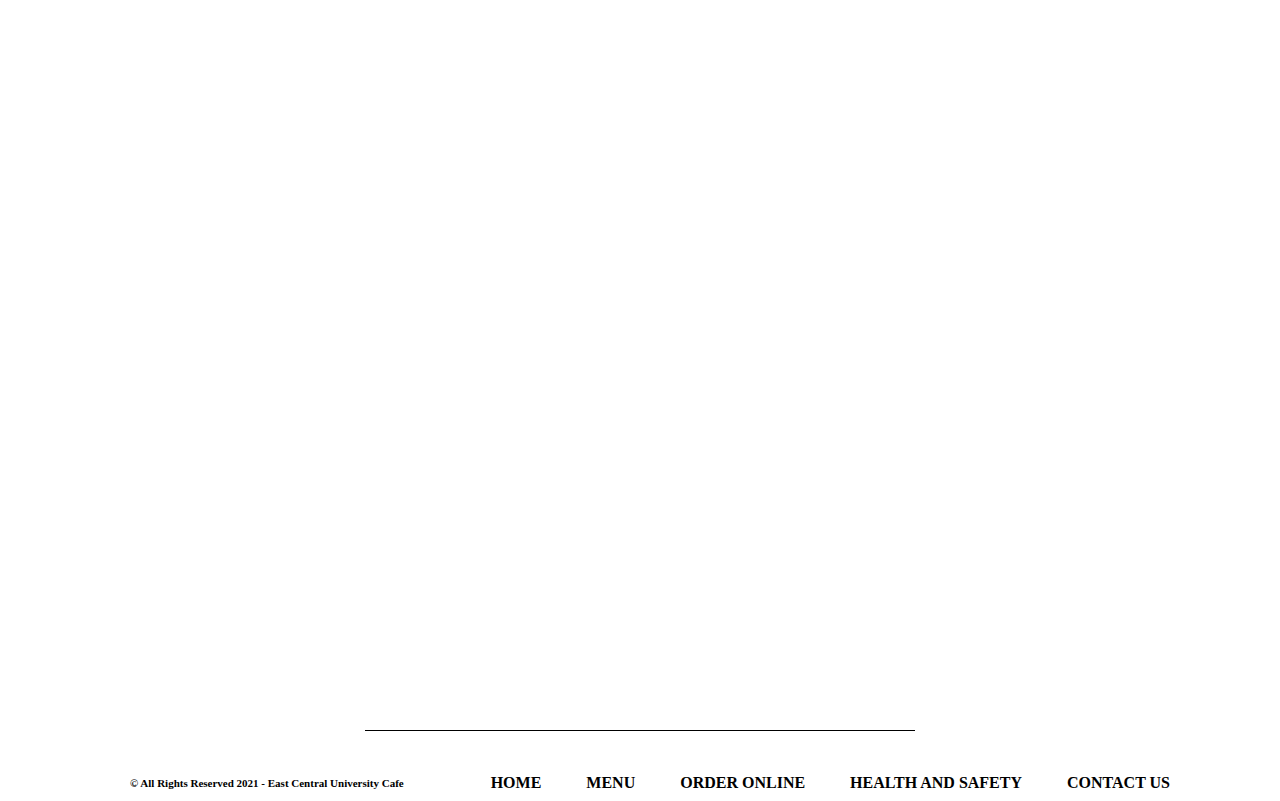
==== commit c03f994e: "Update index.html" ====
--- a/index.html
+++ b/index.html
@@ -86,7 +86,8 @@
 			<br>Thu: 7am - 10pm</br>
 			<br>Fri: 7am - 10pm</br>
 
-			<a href="https://calendar.google.com/calendar/embed?src=a641h90romn7968iue8hobkq78%40group.calendar.google.com&ctz=America%2FChicago"><button
+			<a
+				href="https://calendar.google.com/calendar/embed?src=a641h90romn7968iue8hobkq78%40group.calendar.google.com&ctz=America%2FChicago"><button
 					class="btn btn-warning">
 					<h2>Our Food Calendar 📅</h2>
 				</button></a>
@@ -99,12 +100,12 @@
 	<section class="testimonials wrapper">
 		<div class="title animated wow fadeIn">
 			<h2 align="center">FOLLOW US</h1>
-				<h1 align="center">
+				<h2 align="center">
 					<a href="https://www.facebook.com/TaffCafeteria/"> <img src="img/Facebook.png" height="5%" width="5%"></a> &nbsp;
 					<a href="https://www.instagram.com/ecutigers/"> <img src="img/Instagram.png" height="6%" width="5%"></a> &nbsp;
 					<a href="https://twitter.com/ECUTigerEats/"> <img src="img/twitter.png" height="6%" width="5%"></a> &nbsp;
 					<a href="mailto:housingresidencelife@ecok.edu"> <img src="img/gmail.png" height="6%" width="5%"></a> &nbsp;
-			</h2>
+				</h2>
 		</div>
 
 		<hr size=1 color="black">
@@ -121,7 +122,7 @@
 				<ul>
 					<li><a href="./index.html"><b>HOME</b></a></li>
 					<li><a href="./menu.html"><b>MENU</b></a></li>
-					<li><a href="./online.html"><b>ORDER</b></a></li>
+					<li><a href="./online.html"><b>ORDER ONLINE</b></a></li>
 					<li><a href="./healthi.html"><b>HEALTH AND SAFETY</b></a></li>
 					<li><a href="./contact.html"><b>CONTACT US</b></a></li>
 				</ul>
